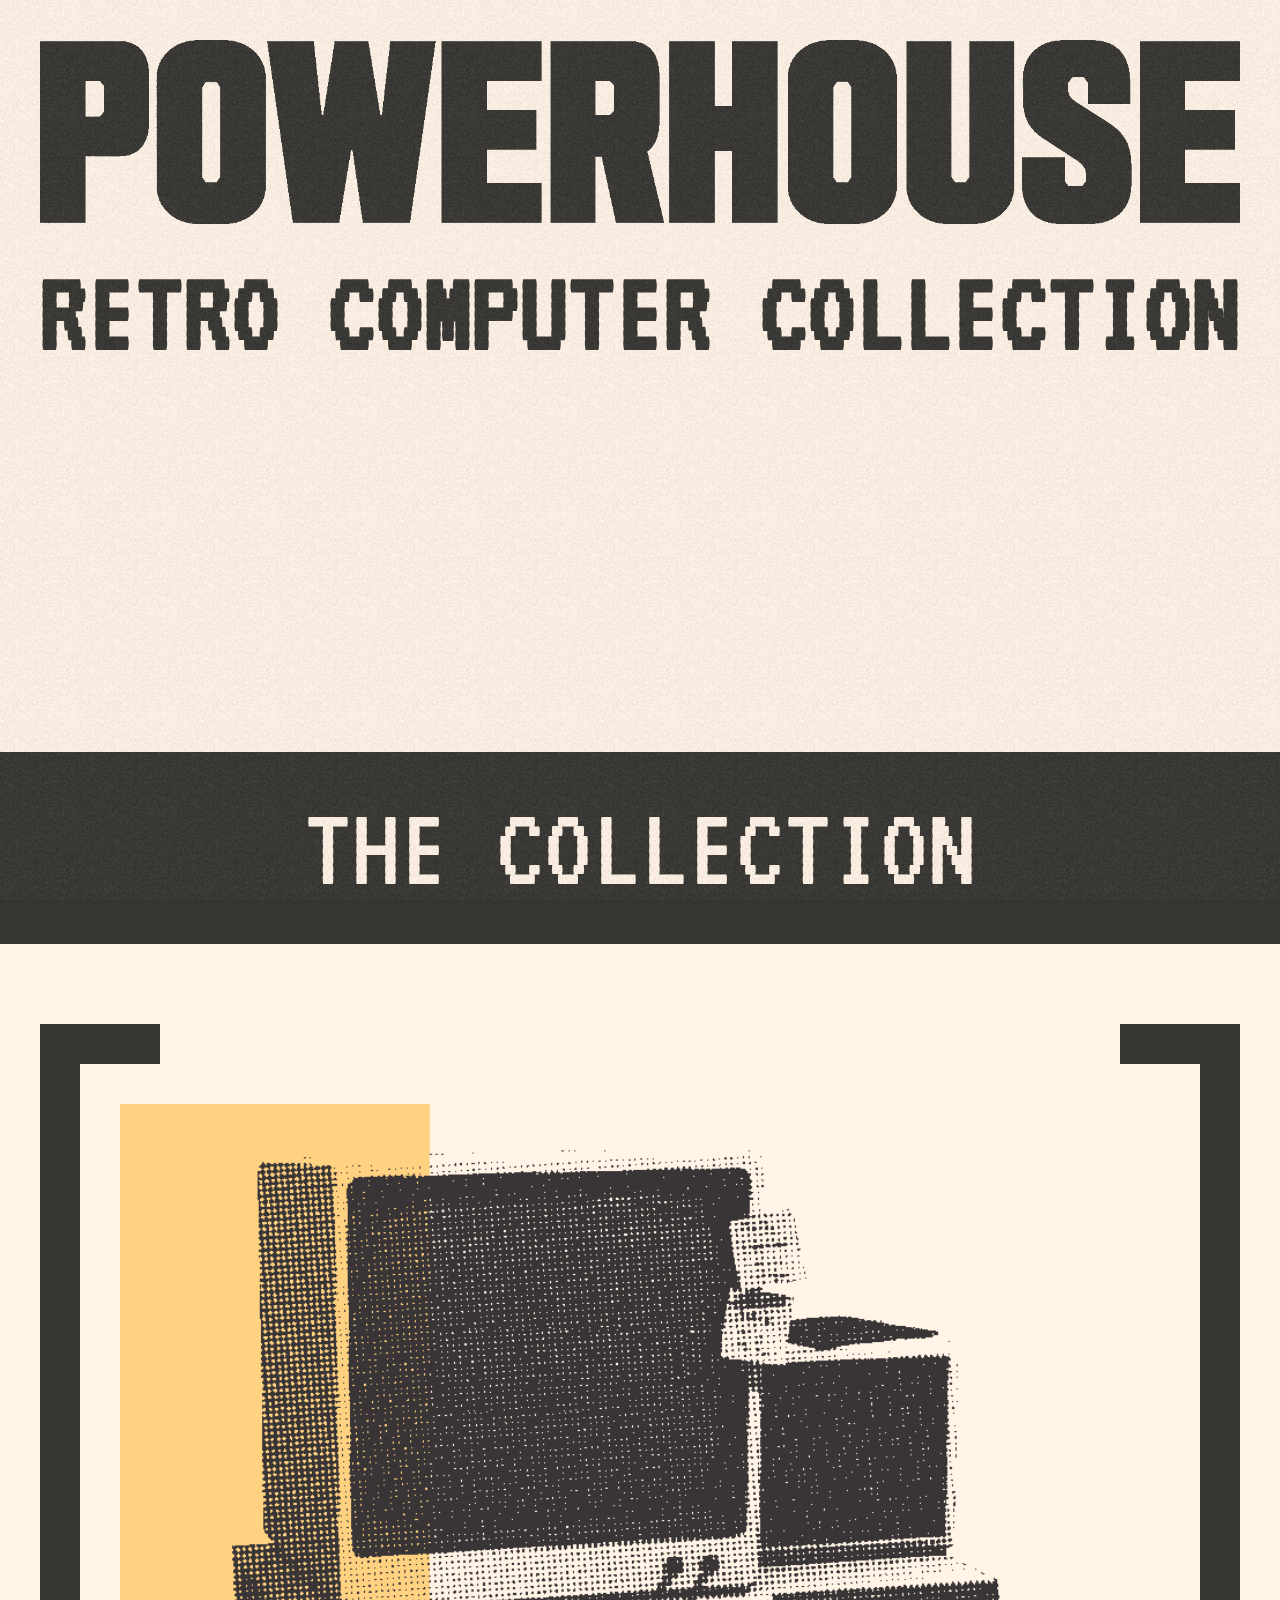
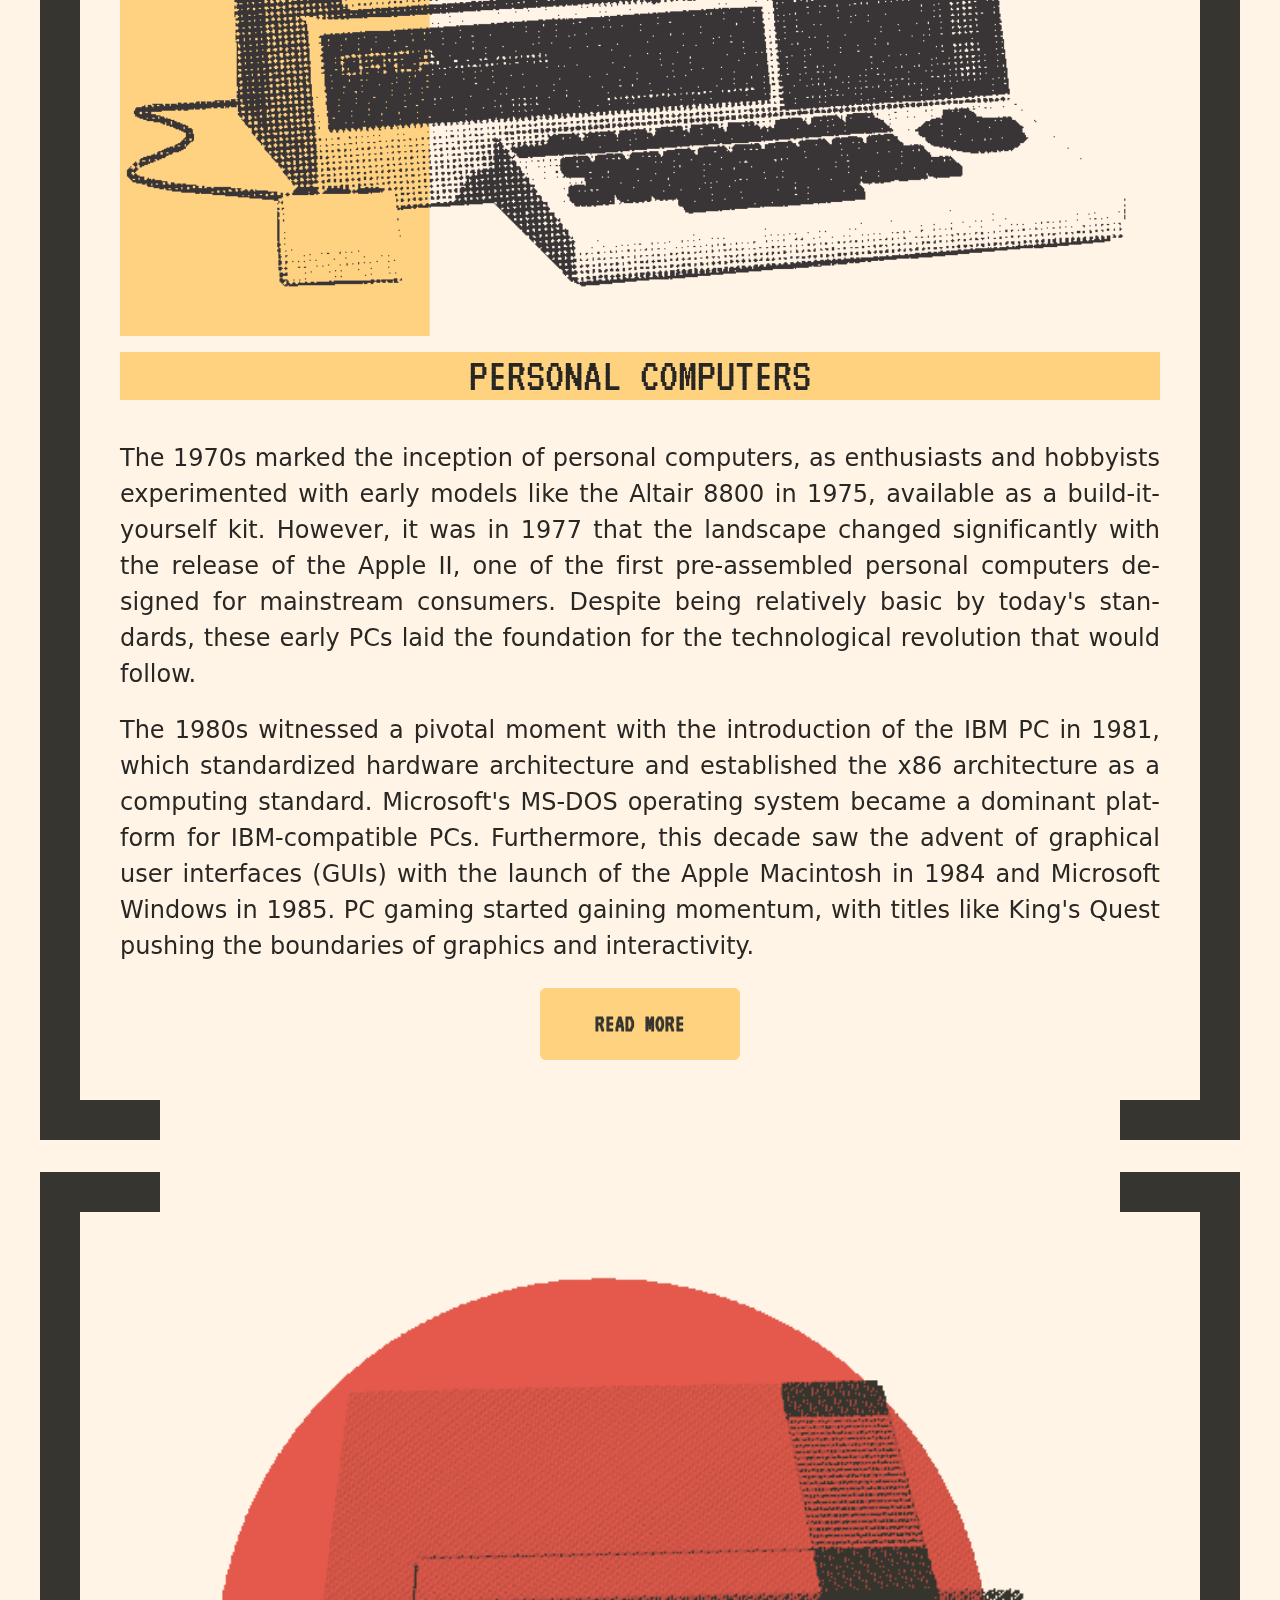
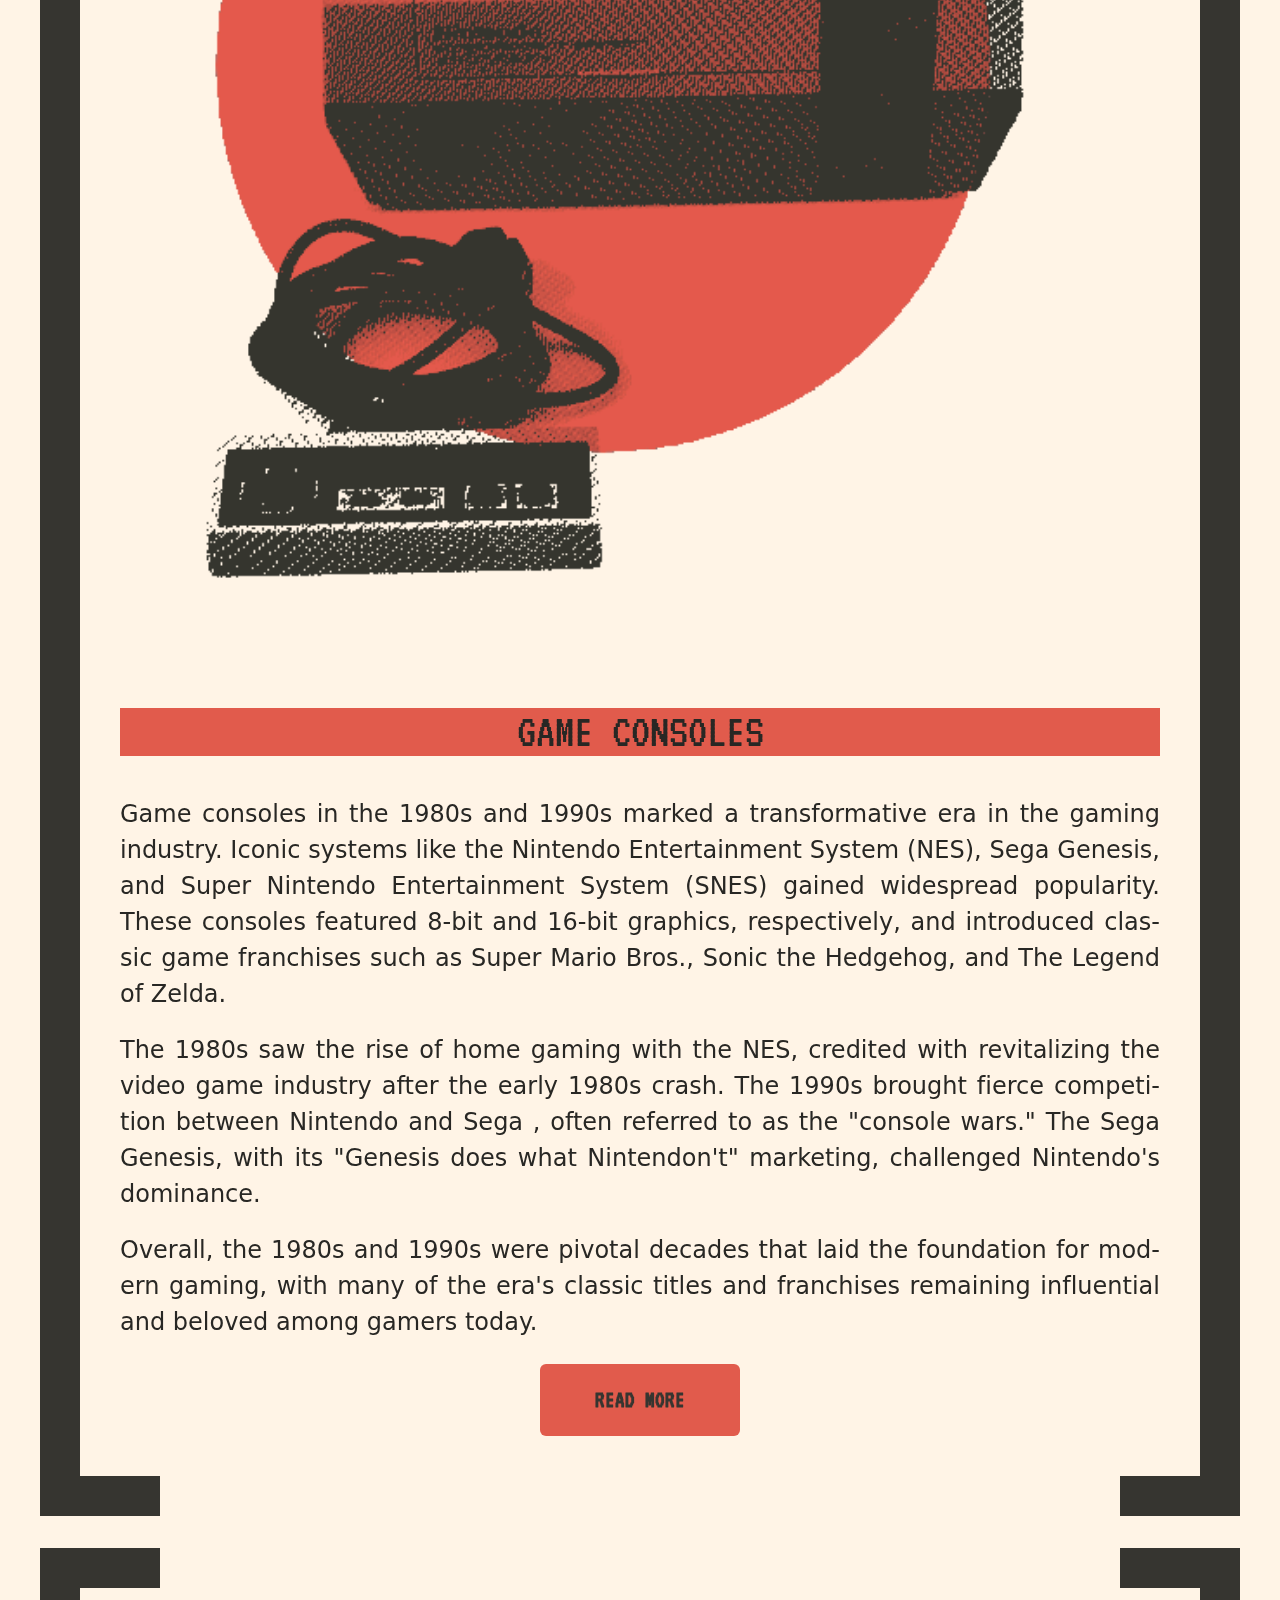
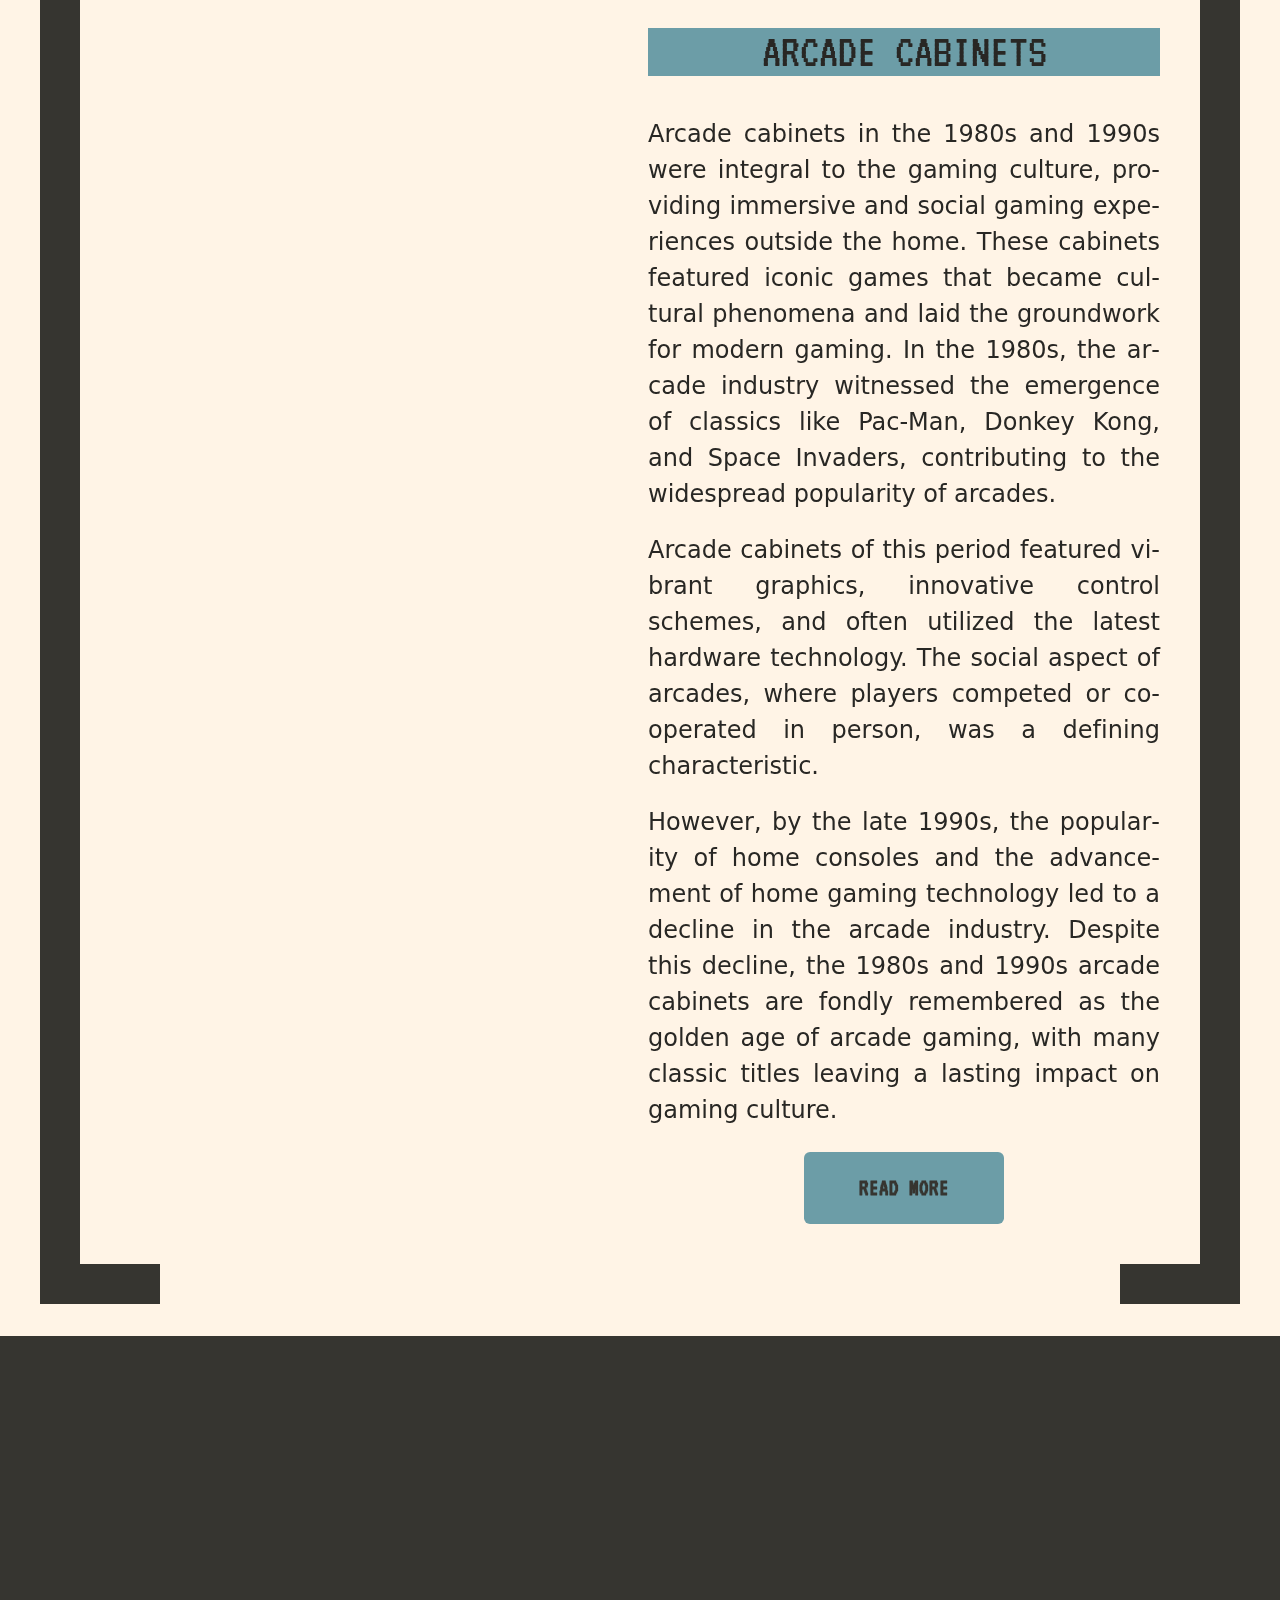
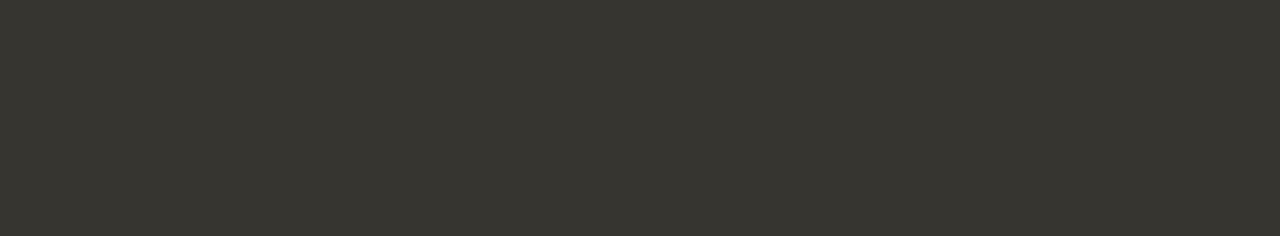
==== index.html @ 0bd4b47d "Add files via upload" ====
<!DOCTYPE html>
<html lang="en">
<head>
    <!-- Meta Data -->
    <meta charset="UTF-8">
    <meta name="viewport" content="width=device-width, initial-scale=1.0">
    <meta name="description" content="A website showcasing retro and vintage computers from the Powerhouse museum's collection.">
    <meta name="author" content="Adam Seaton">

    <title>Powerhouse Retro Computers</title>

    <!-- Style, Scripts & External Links -->
    <link rel="stylesheet" href="style/homepage.css">
    <link rel="icon" type="image/gif" href="images/favicon.gif">
</head>

<body class="bg_cream">
    <div class="texture"></div>
    <header class="header">

        <img src="images/powerhouse.gif" alt="Powerhouse text" class="center">
        <h1 class="header_title">Retro Computer Collection</h1>

    </header>

    <main>
        <h2 class="collection_header">The Collection</h2>
        <!-- Personal Computers Section -->
        <div class="bracket_container">
            <div class="bracket_corners_left"></div>
            <div class="flex_container">
                <img src="images/pc.gif" alt="An image of a retro PC" loading="lazy">
                <article>
                    <h3 class="category_header bg_yellow">Personal Computers</h3>
                    <p class="category_text">
                        The 1970s marked the inception of personal computers, as enthusiasts and hobbyists experimented 
                        with early models like the Altair 8800 in 1975, available as a build-it-yourself kit. However, it 
                        was in 1977 that the landscape changed significantly with the release of the Apple II, one of the 
                        first pre-assembled personal computers designed for mainstream consumers. Despite being relatively 
                        basic by today's standards, these early PCs laid the foundation for the technological revolution 
                        that would follow.
                    </p>
                    <p class="category_text">
                        The 1980s witnessed a pivotal moment with the introduction of the IBM PC in 1981, which standardized
                        hardware architecture and established the x86 architecture as a computing standard. Microsoft's 
                        MS-DOS operating system became a dominant platform for IBM-compatible PCs. Furthermore, this decade 
                        saw the advent of graphical user interfaces (GUIs) with the launch of the Apple Macintosh in 1984 
                        and Microsoft Windows in 1985. PC gaming started gaining momentum, with titles like King's Quest 
                        pushing the boundaries of graphics and interactivity.
                    </p>
                    <a href="pages/apple.html" class="btn btn--yellow">Read More</a>
                </article>
            </div>
            <div class="bracket_corners_right"></div>
        </div>
        <!-- Game Consoles Section -->
        <div class="bracket_container">
            <div class="bracket_corners_left"></div>
            <div class="flex_container">
                <article>
                    <h3 class="category_header bg_red">Game Consoles</h3>
                    <p class="category_text">
                        Game consoles in the 1980s and 1990s marked a transformative era in the gaming industry. Iconic 
                        systems like the Nintendo Entertainment System (NES), Sega Genesis, and Super Nintendo Entertainment
                        System (SNES) gained widespread popularity. These consoles featured 8-bit and 16-bit graphics, 
                        respectively, and introduced classic game franchises such as Super Mario Bros., Sonic the Hedgehog, 
                        and The Legend of Zelda.
                    </p>
                    <p class="category_text">
                        The 1980s saw the rise of home gaming with the NES, credited with revitalizing the video game 
                        industry after the early 1980s crash. The 1990s brought fierce competition between Nintendo and Sega
                        , often referred to as the "console wars." The Sega Genesis, with its "Genesis does what 
                        Nintendon't" marketing, challenged Nintendo's dominance.
                    </p>
                    <p class="category_text">
                        Overall, the 1980s and 1990s were pivotal decades that laid the foundation for modern gaming, 
                        with many of the era's classic titles and franchises remaining influential and beloved among gamers
                        today.
                    </p>
                    <a href="pages/nes.html" class="btn btn--red">Read More</a>
                </article>
                <img src="images/nes.gif" alt="An image of a Nintendo Entertainment System Console" loading="lazy">
            </div>
            <div class="bracket_corners_right"></div>
        </div>
        <!-- Arcade Cabinets Section -->
        <div class="bracket_container">
            <div class="bracket_corners_left"></div>
            <div class="flex_container">
                <img src="images/space_invaders.gif" alt="An image of a space invaders cabinet" loading="lazy">
                <article>
                    <h3 class="category_header bg_blue">Arcade Cabinets</h3>
                    <p class="category_text">
                        Arcade cabinets in the 1980s and 1990s were integral to the gaming culture, providing immersive and 
                        social gaming experiences outside the home. These cabinets featured iconic games that became 
                        cultural phenomena and laid the groundwork for modern gaming. In the 1980s, the arcade industry 
                        witnessed the emergence of classics like Pac-Man, Donkey Kong, and Space Invaders, contributing to 
                        the widespread popularity of arcades.
                    </p>
                    <p class="category_text">
                        Arcade cabinets of this period featured vibrant graphics, innovative control schemes, and often 
                        utilized the latest hardware technology. The social aspect of arcades, where players competed or 
                        cooperated in person, was a defining characteristic.
                    </p>
                    <p class="category_text">
                        However, by the late 1990s, the popularity of home consoles and the advancement of home gaming 
                        technology led to a decline in the arcade industry. Despite this decline, the 1980s and 1990s arcade
                        cabinets are fondly remembered as the golden age of arcade gaming, with many classic titles leaving 
                        a lasting impact on gaming culture.
                    </p>
                    <a href="pages/space_invaders.html" class="btn btn--blue">Read More</a>
                </article>
            </div>
            <div class="bracket_corners_right"></div>
        </div>
    </main>
    <footer></footer>
</body>
</html>
---- style/homepage.css ----
/* ==========================================================================
Root
========================================================================== */
:root {

    --clr_cream: hsl(34, 100%, 95%);
    --clr_dark_1: hsl(50, 6%, 20%);
    --clr_dark_2: hsl(48, 5%, 15%);
    --clr_yellow: hsl(39, 100%, 75%);
    --clr_red: hsl(6, 71%, 59%);
    --clr_blue: hsl(190, 25%, 54%);

    --ff_system: system-ui, "Segoe UI", Roboto, Oxygen-Sans, Ubuntu, Cantarell, "Helvetica Neue", sans-serif;
    --ff_retro: "VT323-Regular";
    
    --fs_100: 1rem;
    --fs_150: 1.5rem;
    --fs_200: 2rem;
    --fs_300: 3rem;
    --fs_400: 4rem;
    --fs_500: 5rem;
    --fs_750: 7.5rem;

    --b_size: 2.5rem;
    --b_width: 5rem;
}
/* ==========================================================================
HTML Elements
========================================================================== */
* {
    margin: 0;
    padding: 0;
    font: inherit;
    box-sizing: border-box; 
}
body {
    font-size: 100%;
    line-height: 1.5;
    text-rendering: optimizeSpeed;
}
img {
    max-width: 100%;
    display: block;
    height: auto;
}
p {
    margin-top: 1.25rem;
}
footer {
    height: 500px;
    background-color: var(--clr_dark_1);
}
/* ==========================================================================
Component Classes
========================================================================== */
.bracket_container {
    position: relative;
    border: var(--b_size) solid var(--clr_dark_1);
    border-top: none;
    border-bottom: none;
    margin: 2rem 2.5rem;
    padding: 2.5rem;
    font-size: var(--fs_100);
}
.bracket_corners_left::after {
    content: "";
    position: absolute;
    bottom: 0;
    left: 0;
    border-top: var(--b_size) solid var(--clr_dark_1);
    width: var(--b_width);
}
.bracket_corners_left::before {
    content: "";
    position: absolute;
    top: 0;
    left: 0;
    border-top: var(--b_size) solid var(--clr_dark_1);
    width: var(--b_width);
}
.bracket_corners_right::after {
    content: "";
    position: absolute;
    bottom: 0;
    right: 0;
    border-top: var(--b_size) solid var(--clr_dark_1);
    width: var(--b_width);
}
.bracket_corners_right::before {
    content: "";
    position: absolute;
    top: 0;
    right: 0;
    border-top: var(--b_size) solid var(--clr_dark_1);
    width: var(--b_width);    
}
.btn {
    display: block;
    padding: 0.75em 0.5em;
    margin-top: 1.5rem;
    max-width: 200px;
    border-radius: 6px;
    text-align: center;
    text-decoration: none;
    font-size: 24px;
    cursor: pointer;
    border: none;
    background-color: var(--clr_btn);
    color: var(--clr_dark_1);
    font-family: var(--ff_retro);
    font-weight: bold;
    margin-inline: auto;
    text-transform: uppercase;
}
.btn:hover {
    background-color: var(--clr_dark_1);
    color: var(--clr_btn);
    font-weight: bold;
}
.category_header {
    margin-inline: auto;
    line-height: 1;
    color: var(--clr_dark_2);
    font-family: var(--ff_retro);
    font-size: var(--fs_300);
    text-transform: uppercase;
    text-align: center;
    margin-bottom: 2.5rem;
}
.category_text {
    font-family: var(--ff_system);
    font-size: var(--fs_150);
    color: var(--clr_dark_2);
    text-align: justify;
    hyphens: auto;
}
.collection_header {
    margin-inline: auto;
    margin-bottom: 5rem;
    margin-top: 22rem;
    line-height: 1.6;
    color: var(--clr_cream);
    background-color: var(--clr_dark_1);
    font-family: var(--ff_retro);
    font-size: var(--fs_750);
    text-transform: uppercase;
    text-align: center;
}
.flex_container {
    --min: 500px;
    --gap: 1rem;
    display: flex;
    flex-wrap: wrap;
    gap: var(--gap);
    padding: 2.5rem 0;
}
.flex_container > * {
    flex: 1 1 var(--min);
    display: inline-block;
}
.header {
    padding: 2.5rem;
}
.header_title {
    font-family: var(--ff_retro);
    font-size: var(--fs_750);
    font-weight: bold;
    text-transform: uppercase;
    color: var(--clr_dark_1);
    line-height: 0.8;
    margin-top: 2.5rem;
    margin-inline: auto;
    text-align: center;
}
.texture {
    position: fixed;
    background-repeat: repeat;
    background-image: url('../images/noise.png');
    mix-blend-mode: normal;
    pointer-events: none;
    height: 100%; 
    width: 100%;
}
/* ==========================================================================
Animation, Media Queries, & Fonts
========================================================================== */
@keyframes typing {
    from {width: 0}
}
@keyframes blink {
    50% {border-color: transparent}
}
@font-face {
    font-family: "VT323-Regular";
    src: url("../fonts/VT323-Regular.ttf") format('truetype');
}
@media (max-width: 1375px) {
    .container {flex-direction: column;}
    .flex_container img {order: 1;}
    .flex_container article {order: 2;}
}
@media (max-width: 500px) {
    .header_title {font-size: var(--fs_500);}
    .collection_header {font-size: var(--fs_400);}
    .bracket_corners_left::after {display: none;}
    .bracket_corners_left::before {display: none;}
    .bracket_corners_right::after {display: none;}
    .bracket_corners_right::before {display: none;}
    .bracket_container  { 
        border: none;
        margin: 0; 
    }
}
@media (min-width: 1300px) {
    .header_title {
        /* Typewriter Effect */
        overflow: hidden;
        border-right: .05em solid var(--clr_dark_1);
        white-space: nowrap;
        width: 25ch;
        animation: typing 2.5s steps(20), 
        blink .75s step-end infinite alternate;
    }
}
/* ==========================================================================
Utility Classes
========================================================================== */
.bg_cream {background-color: var(--clr_cream);}
.bg_yellow {background-color: var(--clr_yellow);}
.bg_red {background-color: var(--clr_red);}
.bg_blue {background-color: var(--clr_blue);}
.btn--yellow {--clr_btn: var(--clr_yellow);}
.btn--red {--clr_btn: var(--clr_red);}
.btn--blue {--clr_btn: var(--clr_blue);}
.center {margin-inline: auto;}
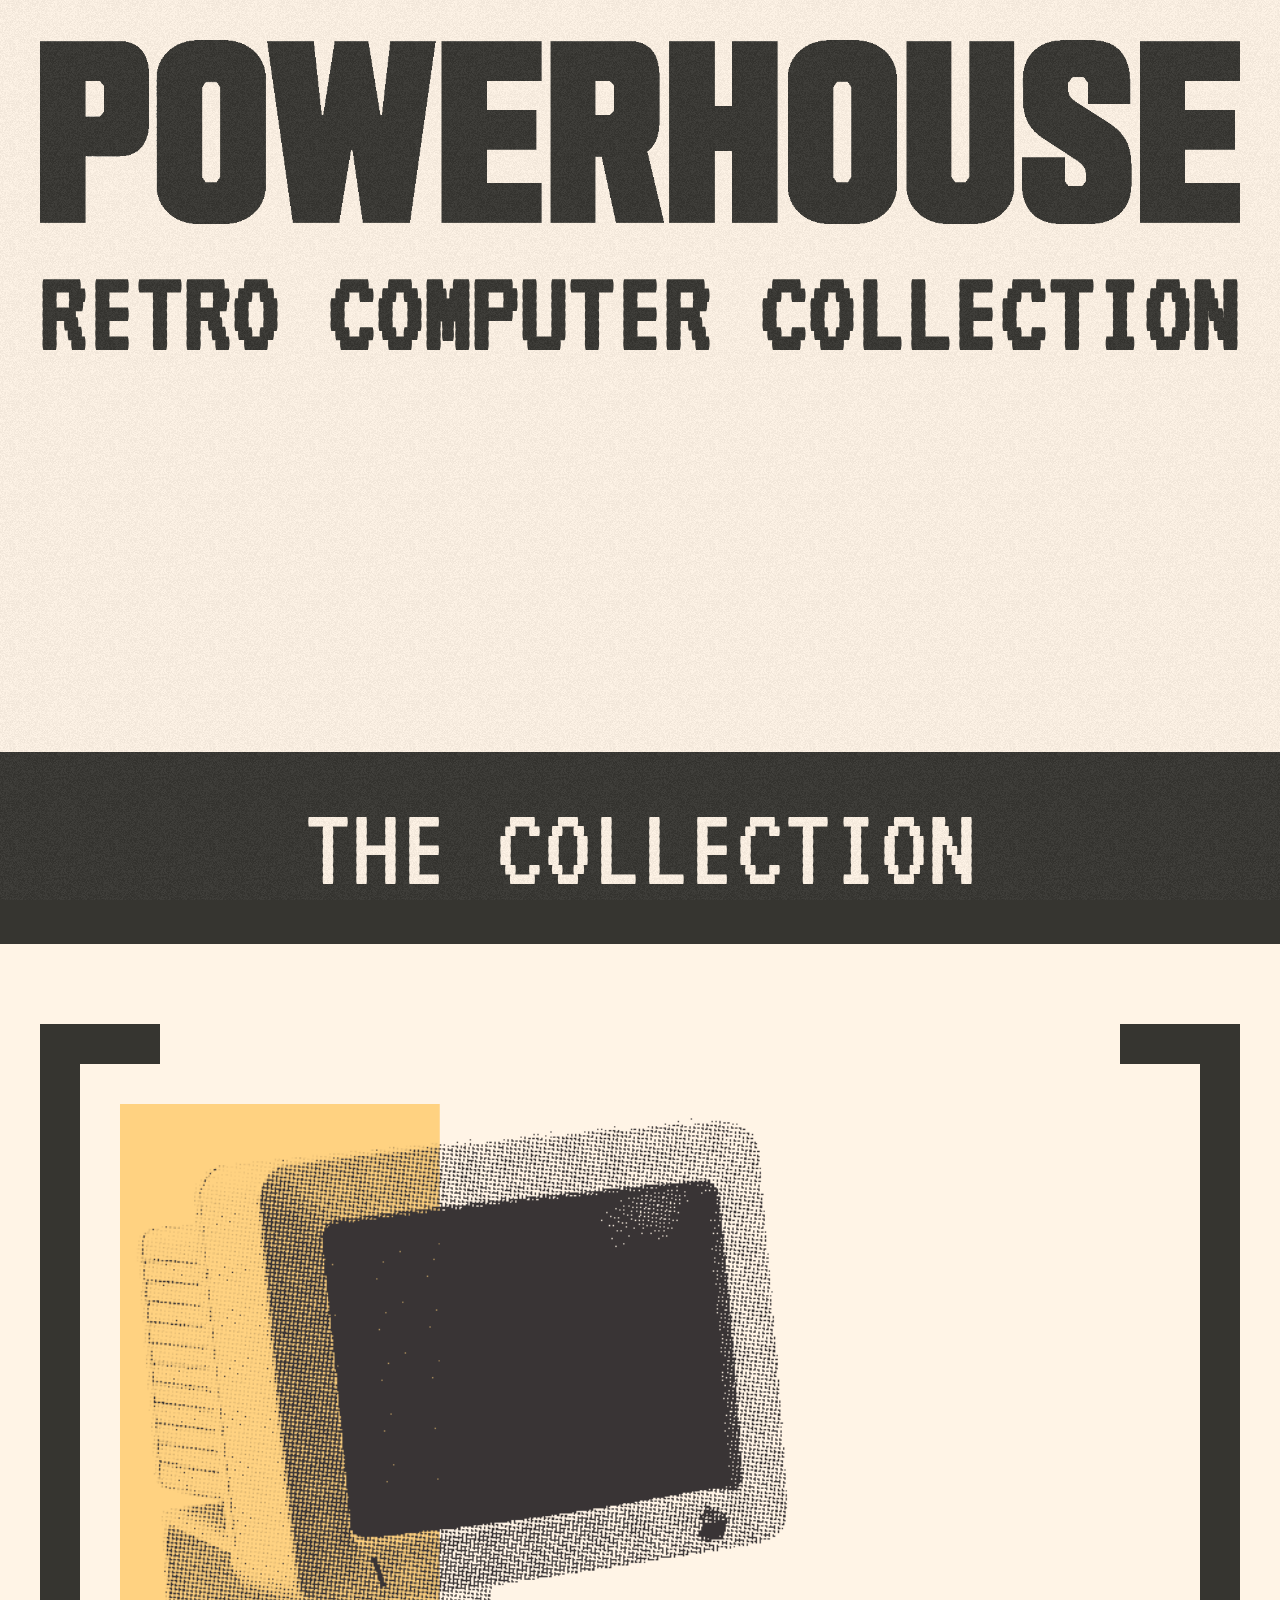
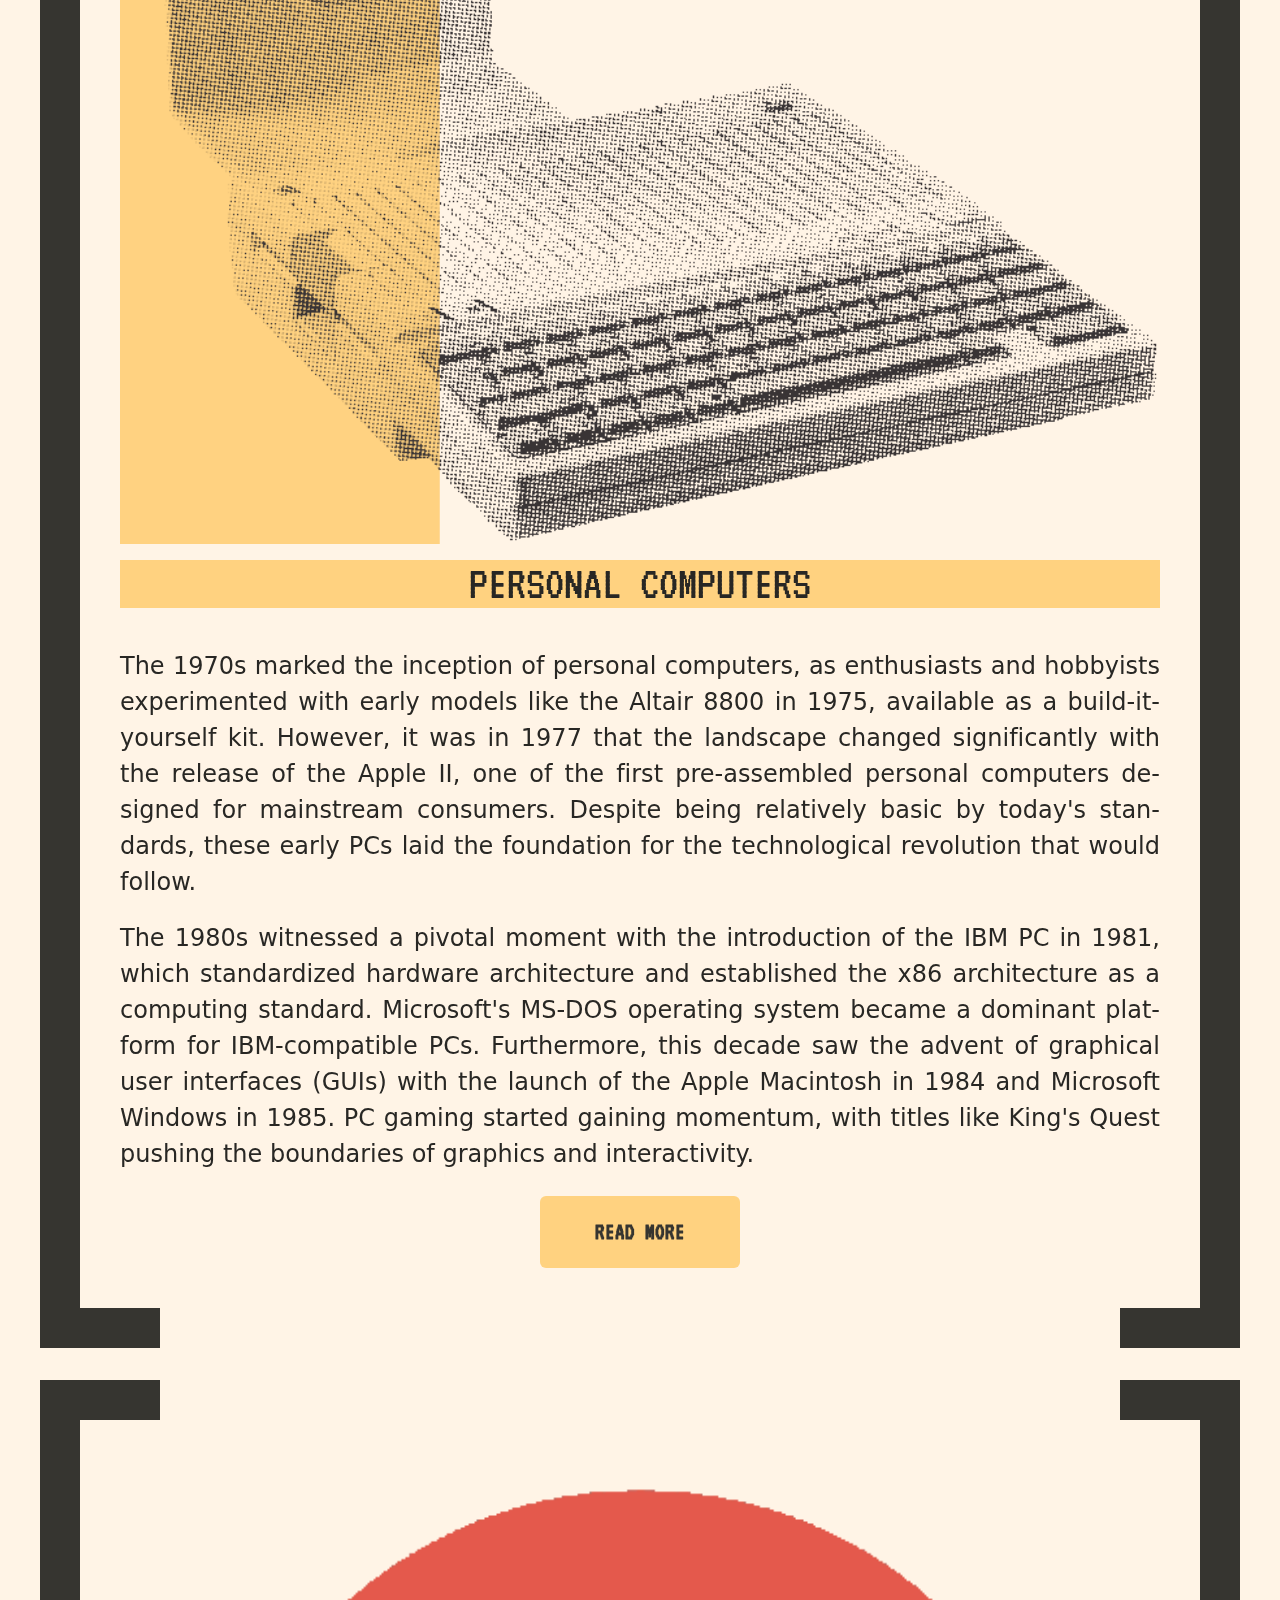
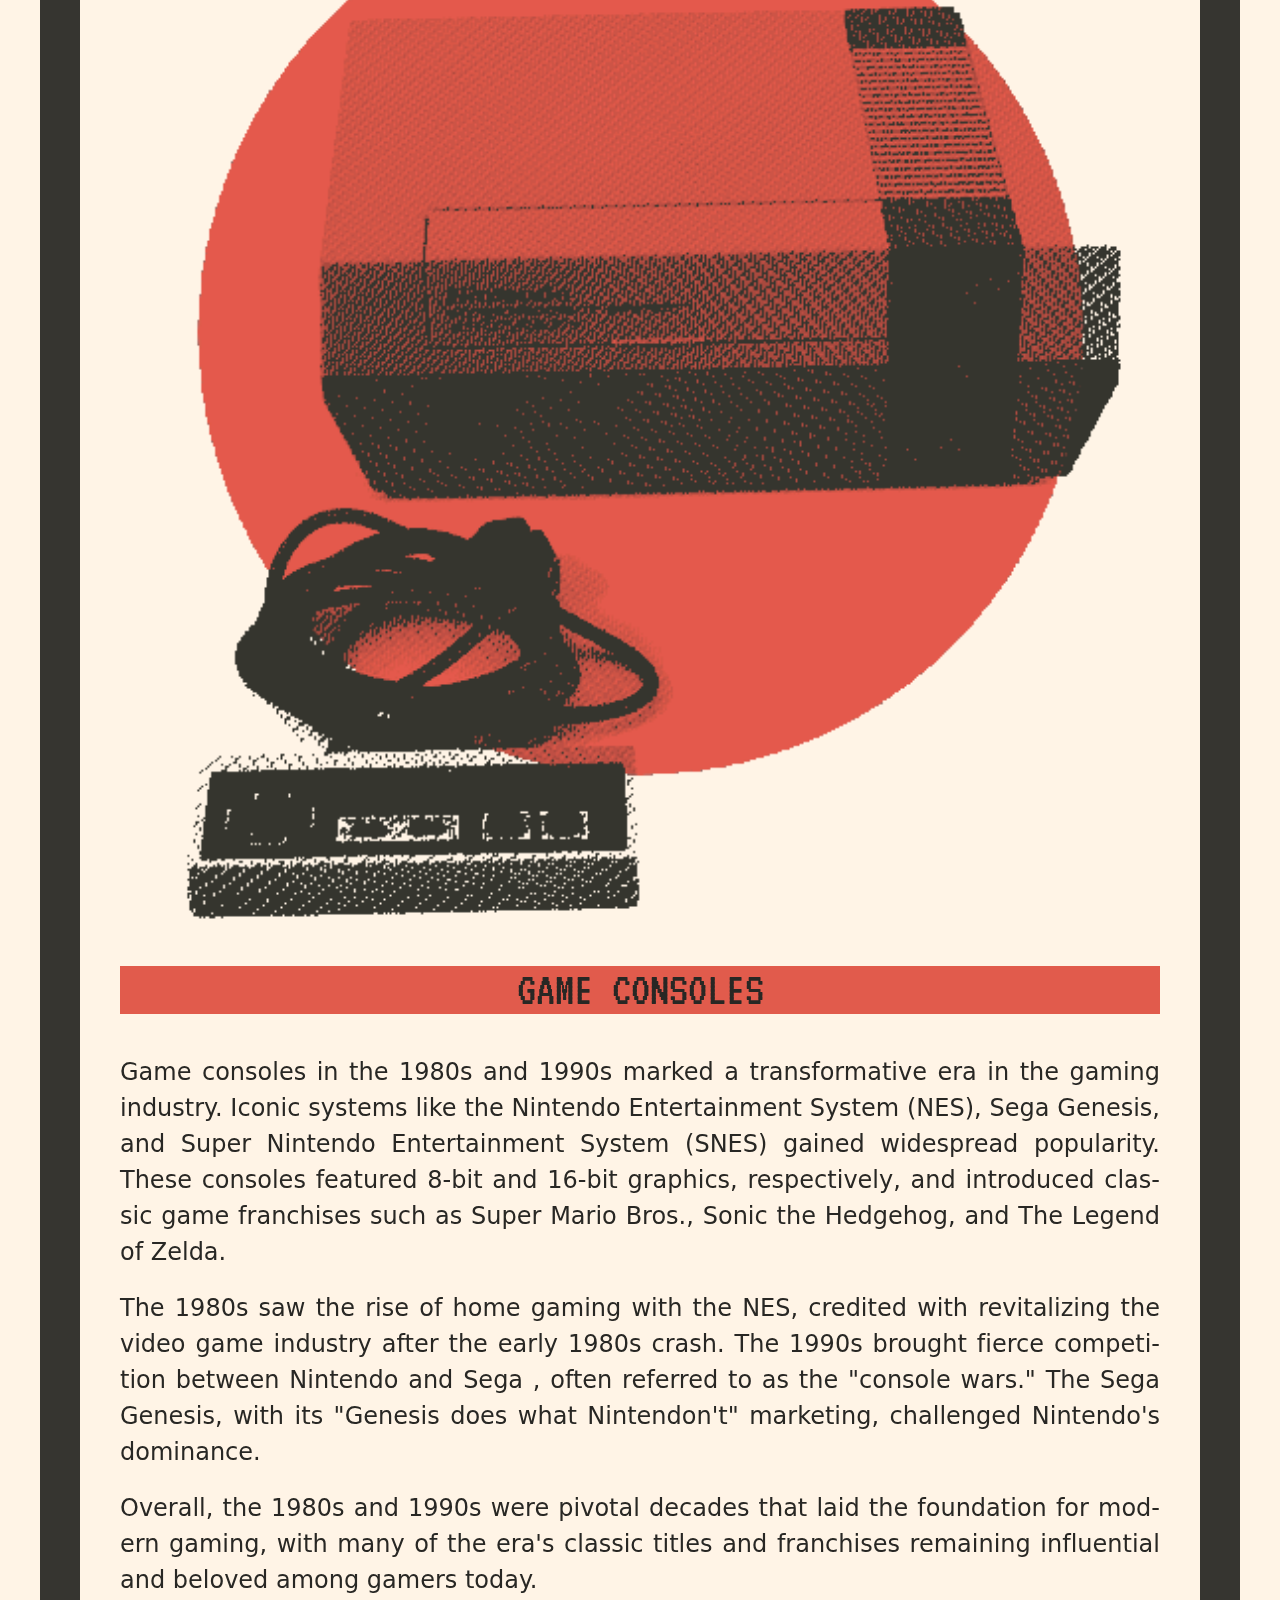
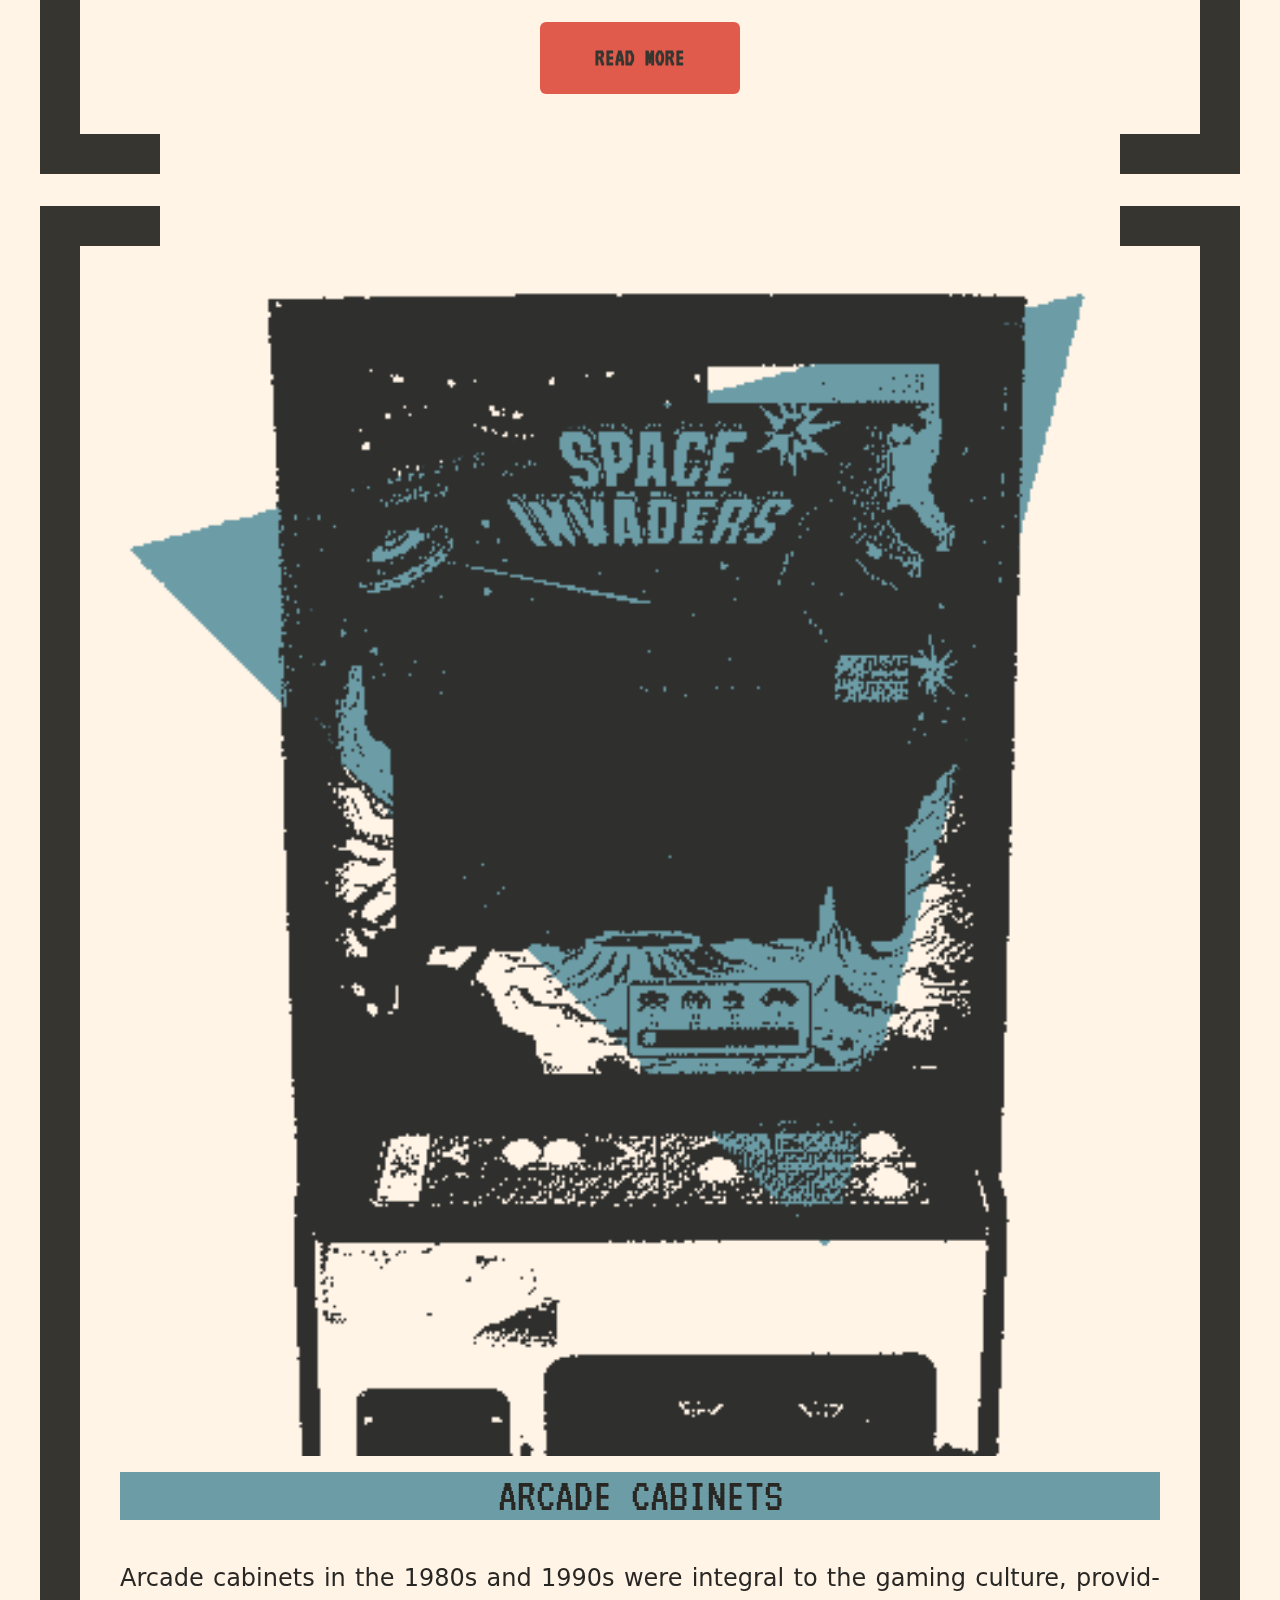
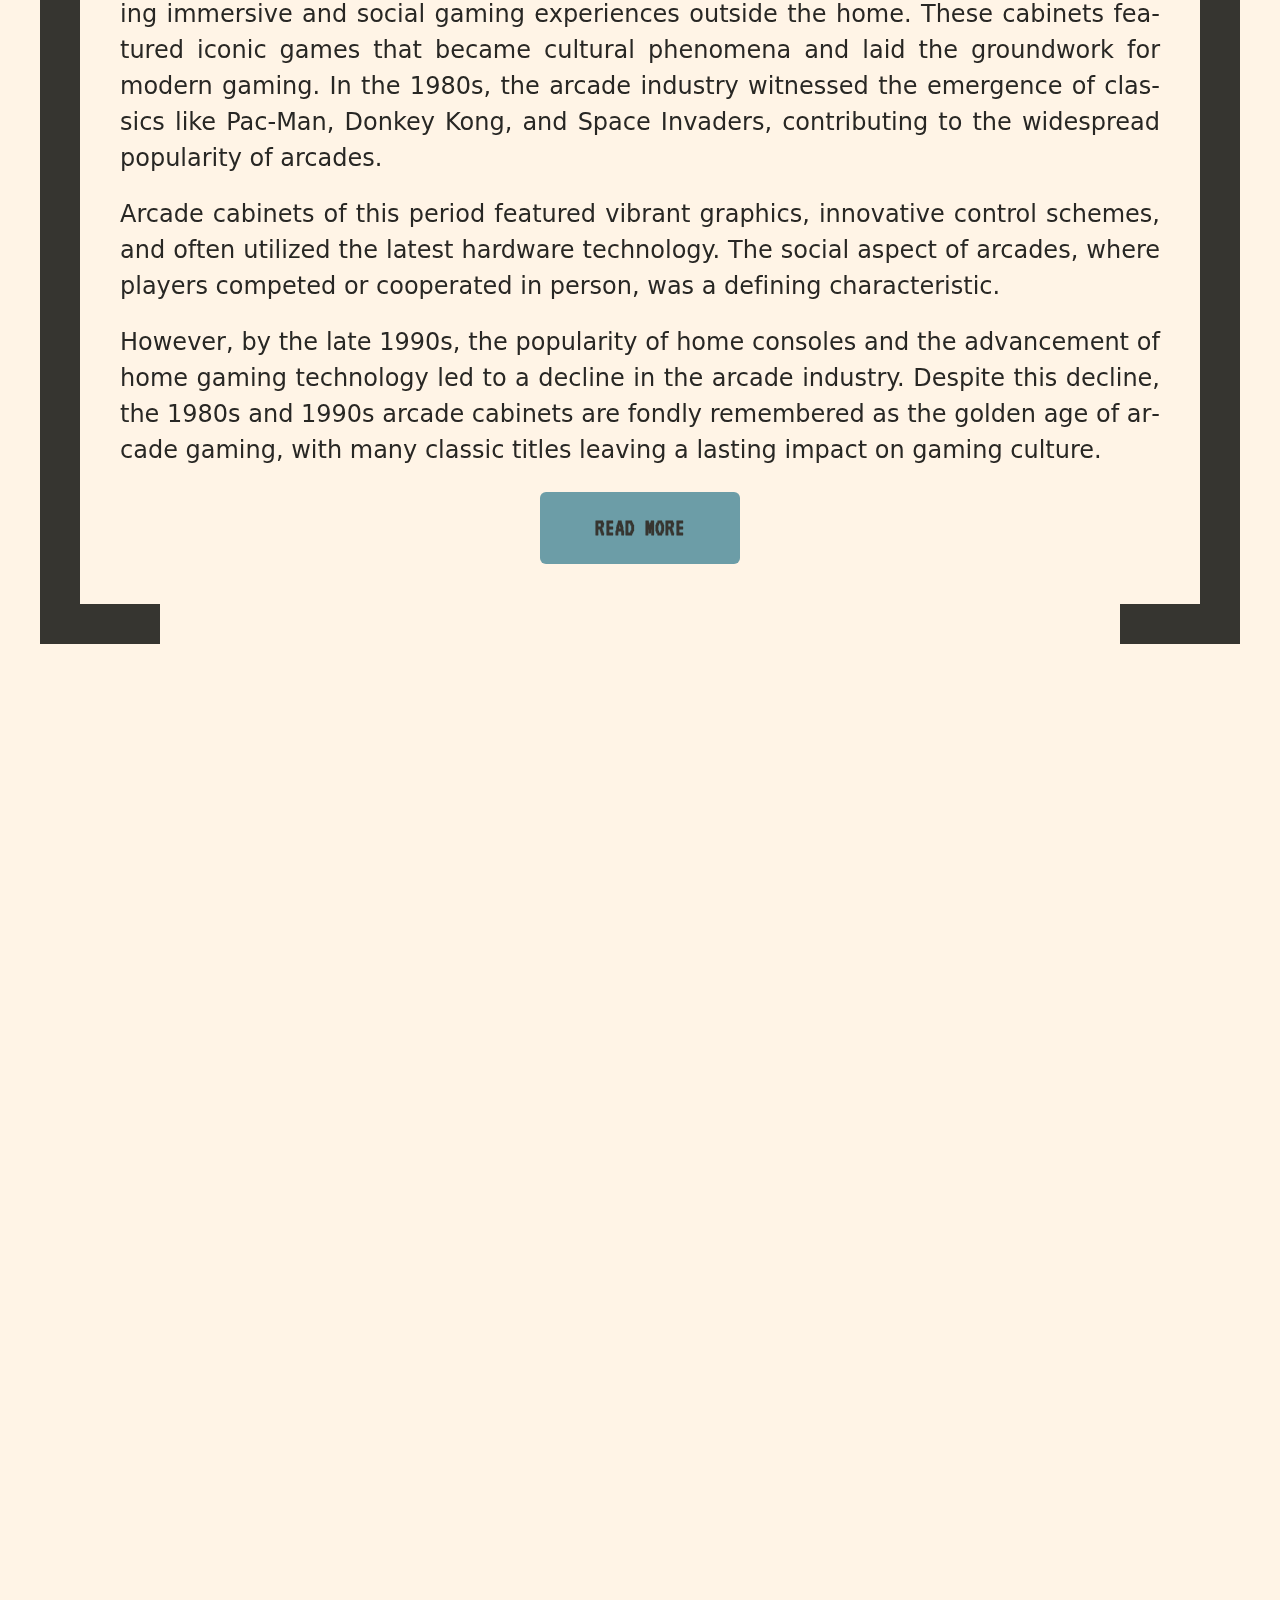
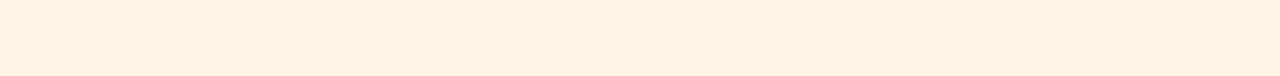
==== commit 49d497c5: "Add files via upload" ====
--- a/index.html
+++ b/index.html
@@ -29,9 +29,9 @@
         <div class="bracket_container">
             <div class="bracket_corners_left"></div>
             <div class="flex_container">
-                <img src="images/pc.gif" alt="An image of a retro PC" loading="lazy">
+                <img src="images/apple_ii.gif" alt="An image of an Apple II computer" loading="lazy">
                 <article>
-                    <h3 class="category_header bg_yellow">Personal Computers</h3>
+                    <h3 class="category_header | bg_yellow">Personal Computers</h3>
                     <p class="category_text">
                         The 1970s marked the inception of personal computers, as enthusiasts and hobbyists experimented 
                         with early models like the Altair 8800 in 1975, available as a build-it-yourself kit. However, it 
@@ -48,7 +48,7 @@
                         and Microsoft Windows in 1985. PC gaming started gaining momentum, with titles like King's Quest 
                         pushing the boundaries of graphics and interactivity.
                     </p>
-                    <a href="pages/apple.html" class="btn btn--yellow">Read More</a>
+                    <a href="pages/apple.html" class="btn | btn--yellow">Read More</a>
                 </article>
             </div>
             <div class="bracket_corners_right"></div>
@@ -58,7 +58,7 @@
             <div class="bracket_corners_left"></div>
             <div class="flex_container">
                 <article>
-                    <h3 class="category_header bg_red">Game Consoles</h3>
+                    <h3 class="category_header | bg_red">Game Consoles</h3>
                     <p class="category_text">
                         Game consoles in the 1980s and 1990s marked a transformative era in the gaming industry. Iconic 
                         systems like the Nintendo Entertainment System (NES), Sega Genesis, and Super Nintendo Entertainment
@@ -77,7 +77,7 @@
                         with many of the era's classic titles and franchises remaining influential and beloved among gamers
                         today.
                     </p>
-                    <a href="pages/nes.html" class="btn btn--red">Read More</a>
+                    <a href="pages/nes.html" class="btn | btn--red">Read More</a>
                 </article>
                 <img src="images/nes.gif" alt="An image of a Nintendo Entertainment System Console" loading="lazy">
             </div>
@@ -89,7 +89,7 @@
             <div class="flex_container">
                 <img src="images/space_invaders.gif" alt="An image of a space invaders cabinet" loading="lazy">
                 <article>
-                    <h3 class="category_header bg_blue">Arcade Cabinets</h3>
+                    <h3 class="category_header | bg_blue">Arcade Cabinets</h3>
                     <p class="category_text">
                         Arcade cabinets in the 1980s and 1990s were integral to the gaming culture, providing immersive and 
                         social gaming experiences outside the home. These cabinets featured iconic games that became 
@@ -108,12 +108,13 @@
                         cabinets are fondly remembered as the golden age of arcade gaming, with many classic titles leaving 
                         a lasting impact on gaming culture.
                     </p>
-                    <a href="pages/space_invaders.html" class="btn btn--blue">Read More</a>
+                    <a href="pages/space_invaders.html" class="btn | btn--blue">Read More</a>
                 </article>
             </div>
             <div class="bracket_corners_right"></div>
         </div>
     </main>
-    <footer></footer>
+    <footer class="background">
+    </footer>
 </body>
 </html>--- a/style/homepage.css
+++ b/style/homepage.css
@@ -47,8 +47,11 @@
     margin-top: 1.25rem;
 }
 footer {
-    height: 500px;
-    background-color: var(--clr_dark_1);
+    height: 1000px;
+    background-repeat: no-repeat;
+    background-attachment: fixed;
+    background-size: cover;
+    background-image: url(../images/powerhouse_building.png);
 }
 /* ==========================================================================
 Component Classes
@@ -147,7 +150,7 @@
     text-align: center;
 }
 .flex_container {
-    --min: 500px;
+    --min: 800px;
     --gap: 1rem;
     display: flex;
     flex-wrap: wrap;
@@ -194,22 +197,21 @@
     font-family: "VT323-Regular";
     src: url("../fonts/VT323-Regular.ttf") format('truetype');
 }
-@media (max-width: 1375px) {
+@media (max-width: 1878px) {
     .container {flex-direction: column;}
     .flex_container img {order: 1;}
     .flex_container article {order: 2;}
 }
 @media (max-width: 500px) {
+    .texture {display: none;}
     .header_title {font-size: var(--fs_500);}
     .collection_header {font-size: var(--fs_400);}
     .bracket_corners_left::after {display: none;}
     .bracket_corners_left::before {display: none;}
     .bracket_corners_right::after {display: none;}
     .bracket_corners_right::before {display: none;}
-    .bracket_container  { 
-        border: none;
-        margin: 0; 
-    }
+    .bracket_container{border: none; margin: 0;}
+    footer {height: 200px; background-color: var(--clr_dark_1); background-image: unset;}
 }
 @media (min-width: 1300px) {
     .header_title {
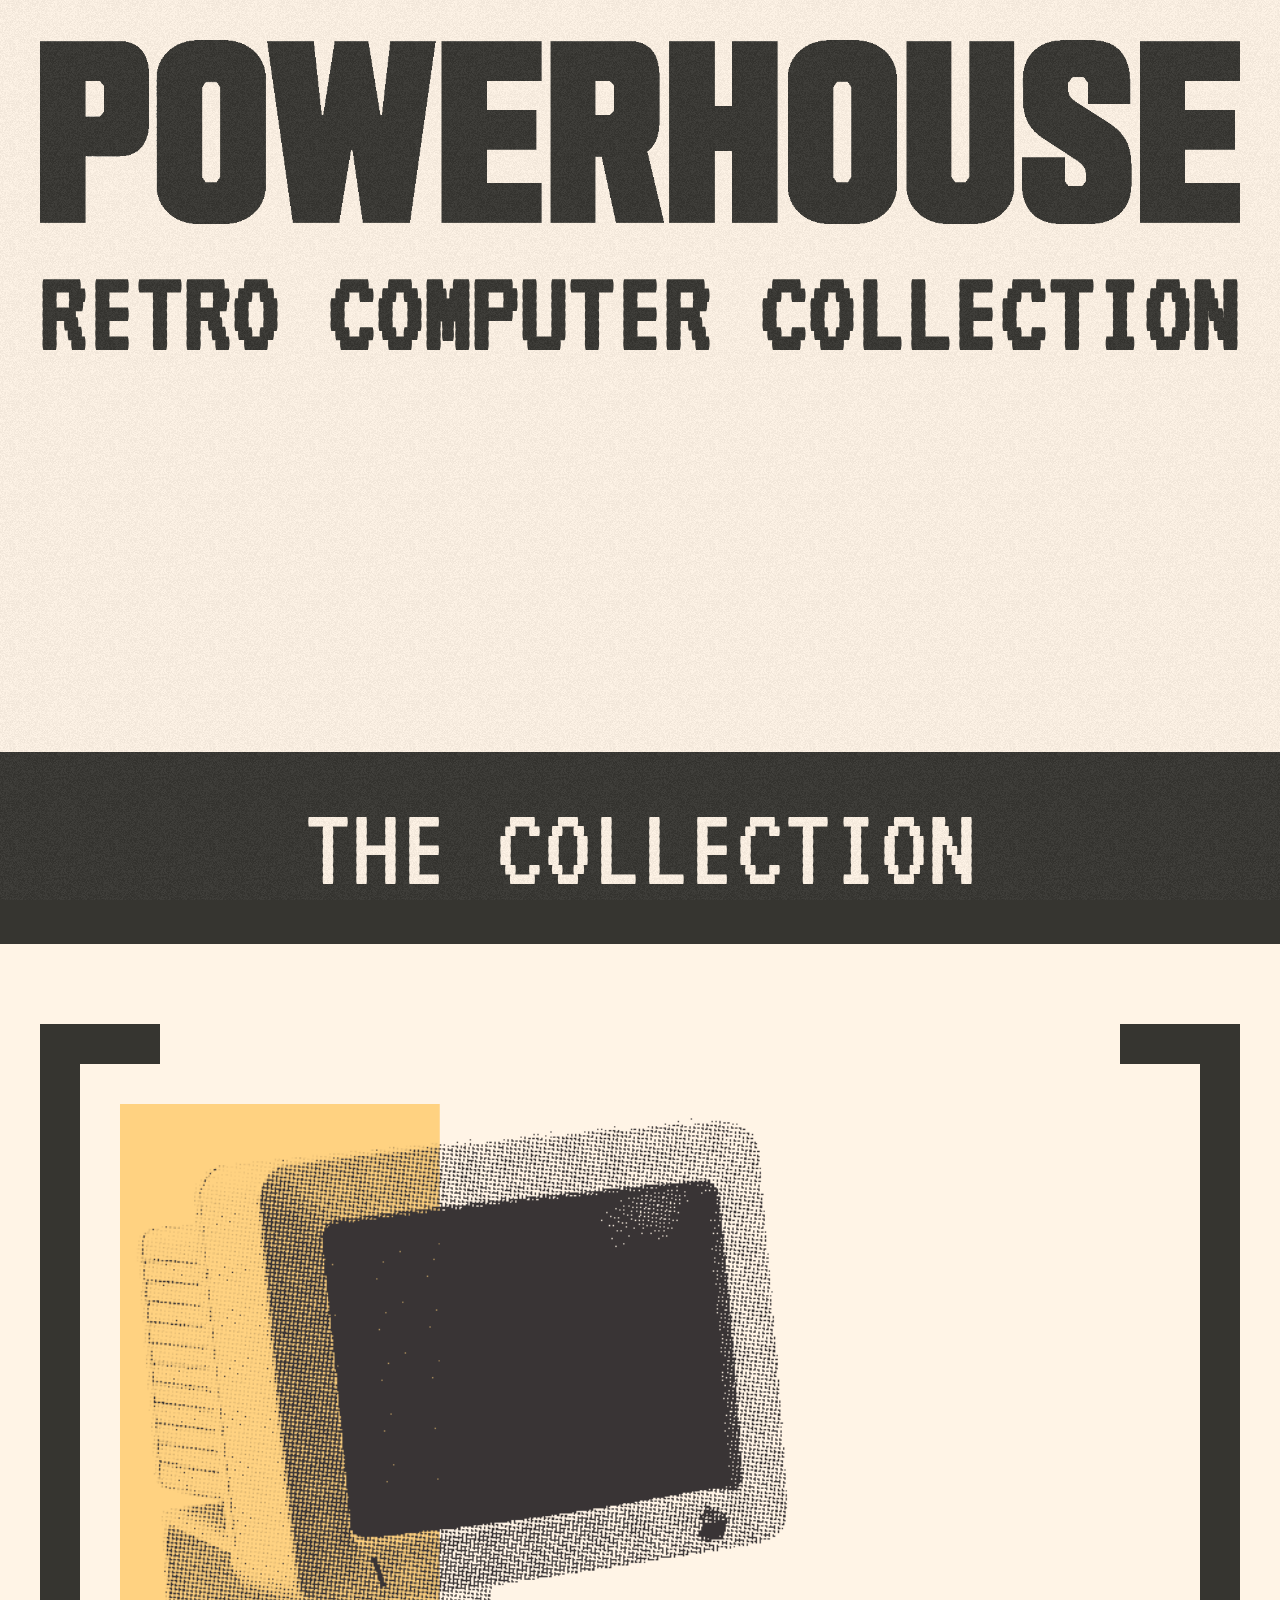
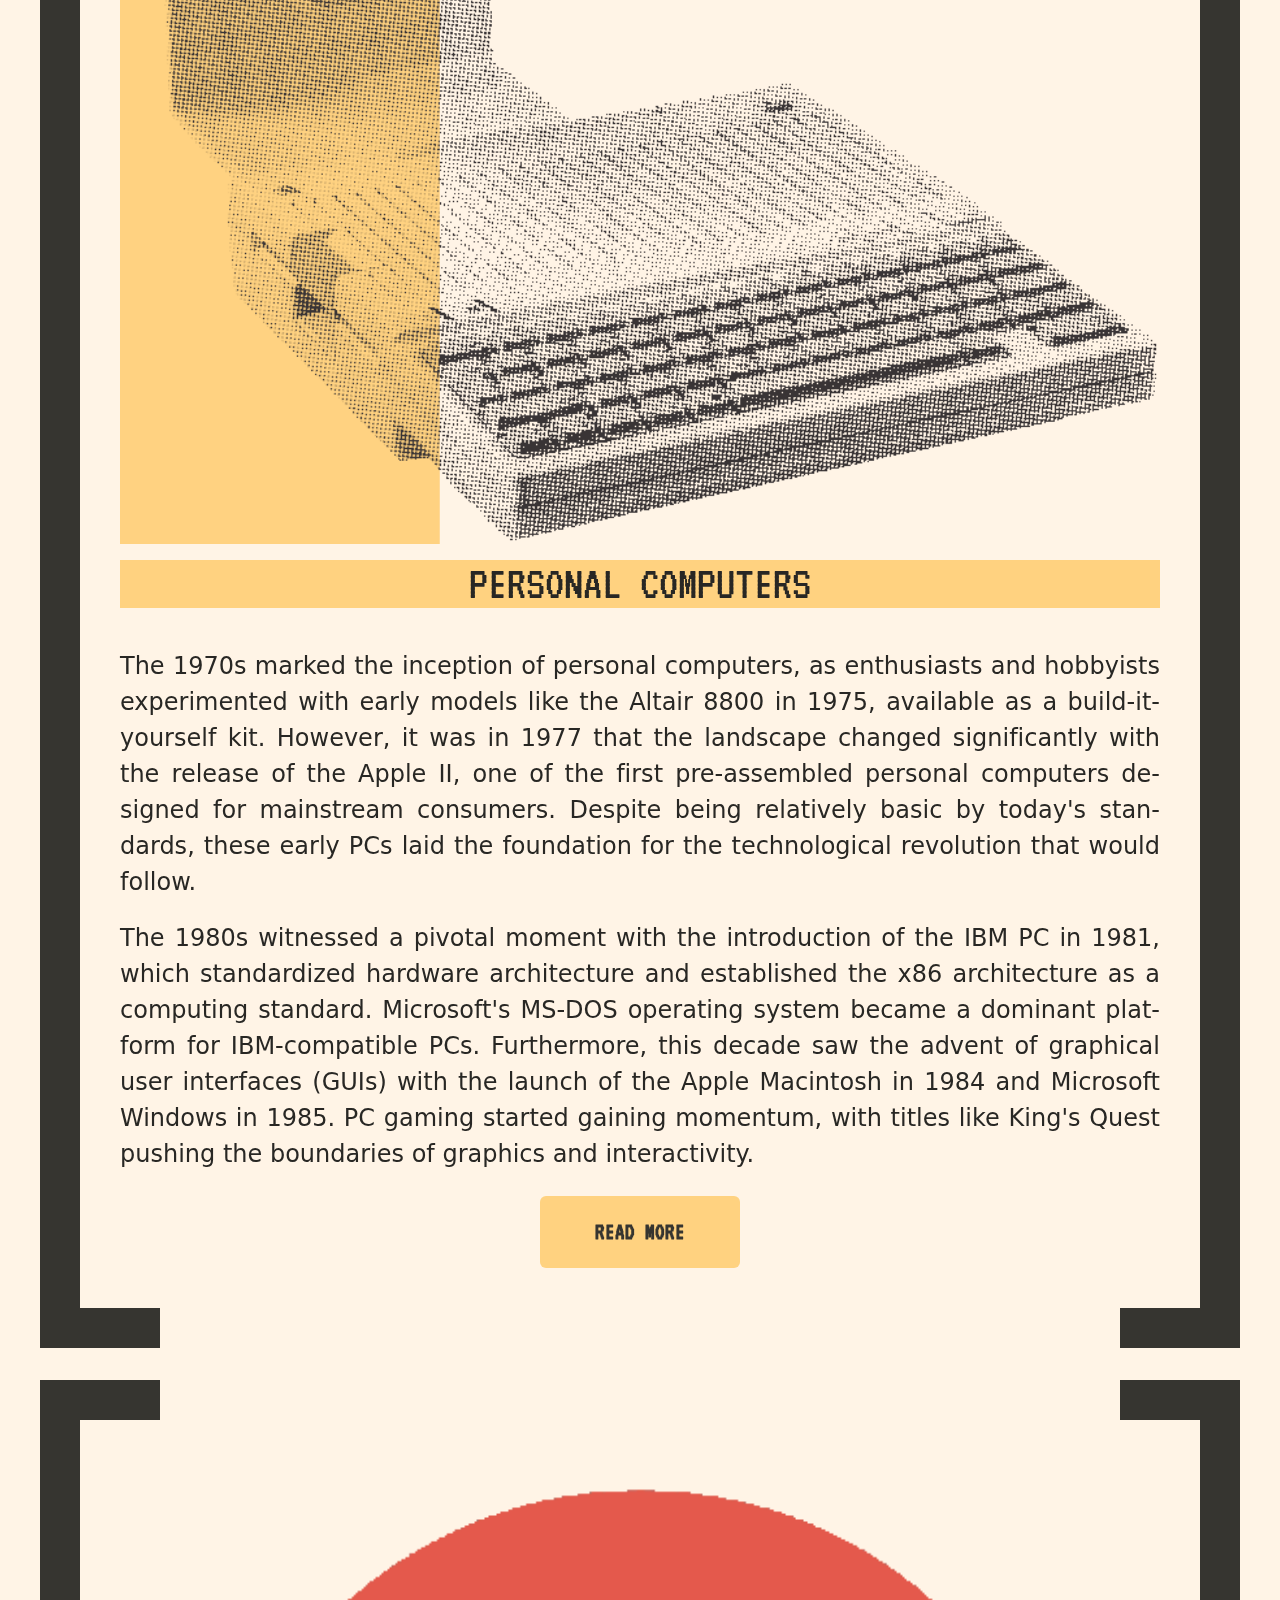
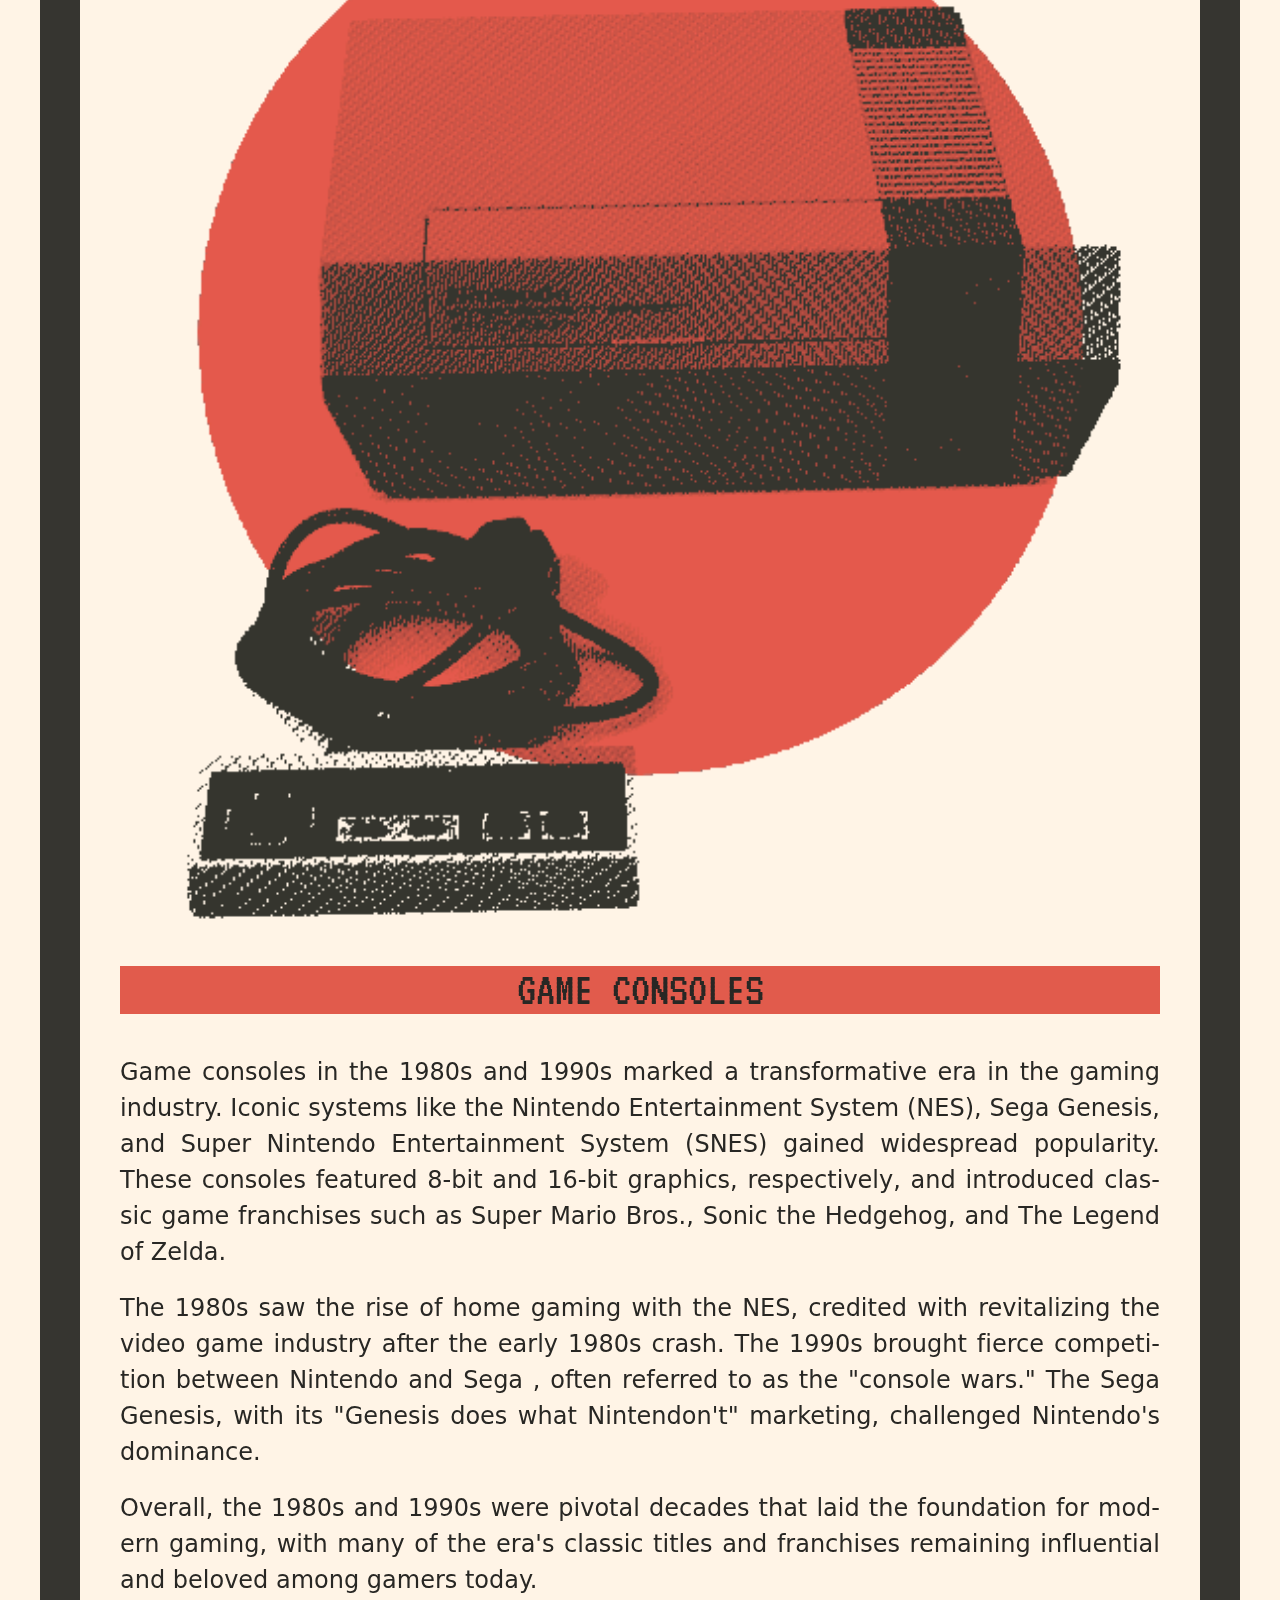
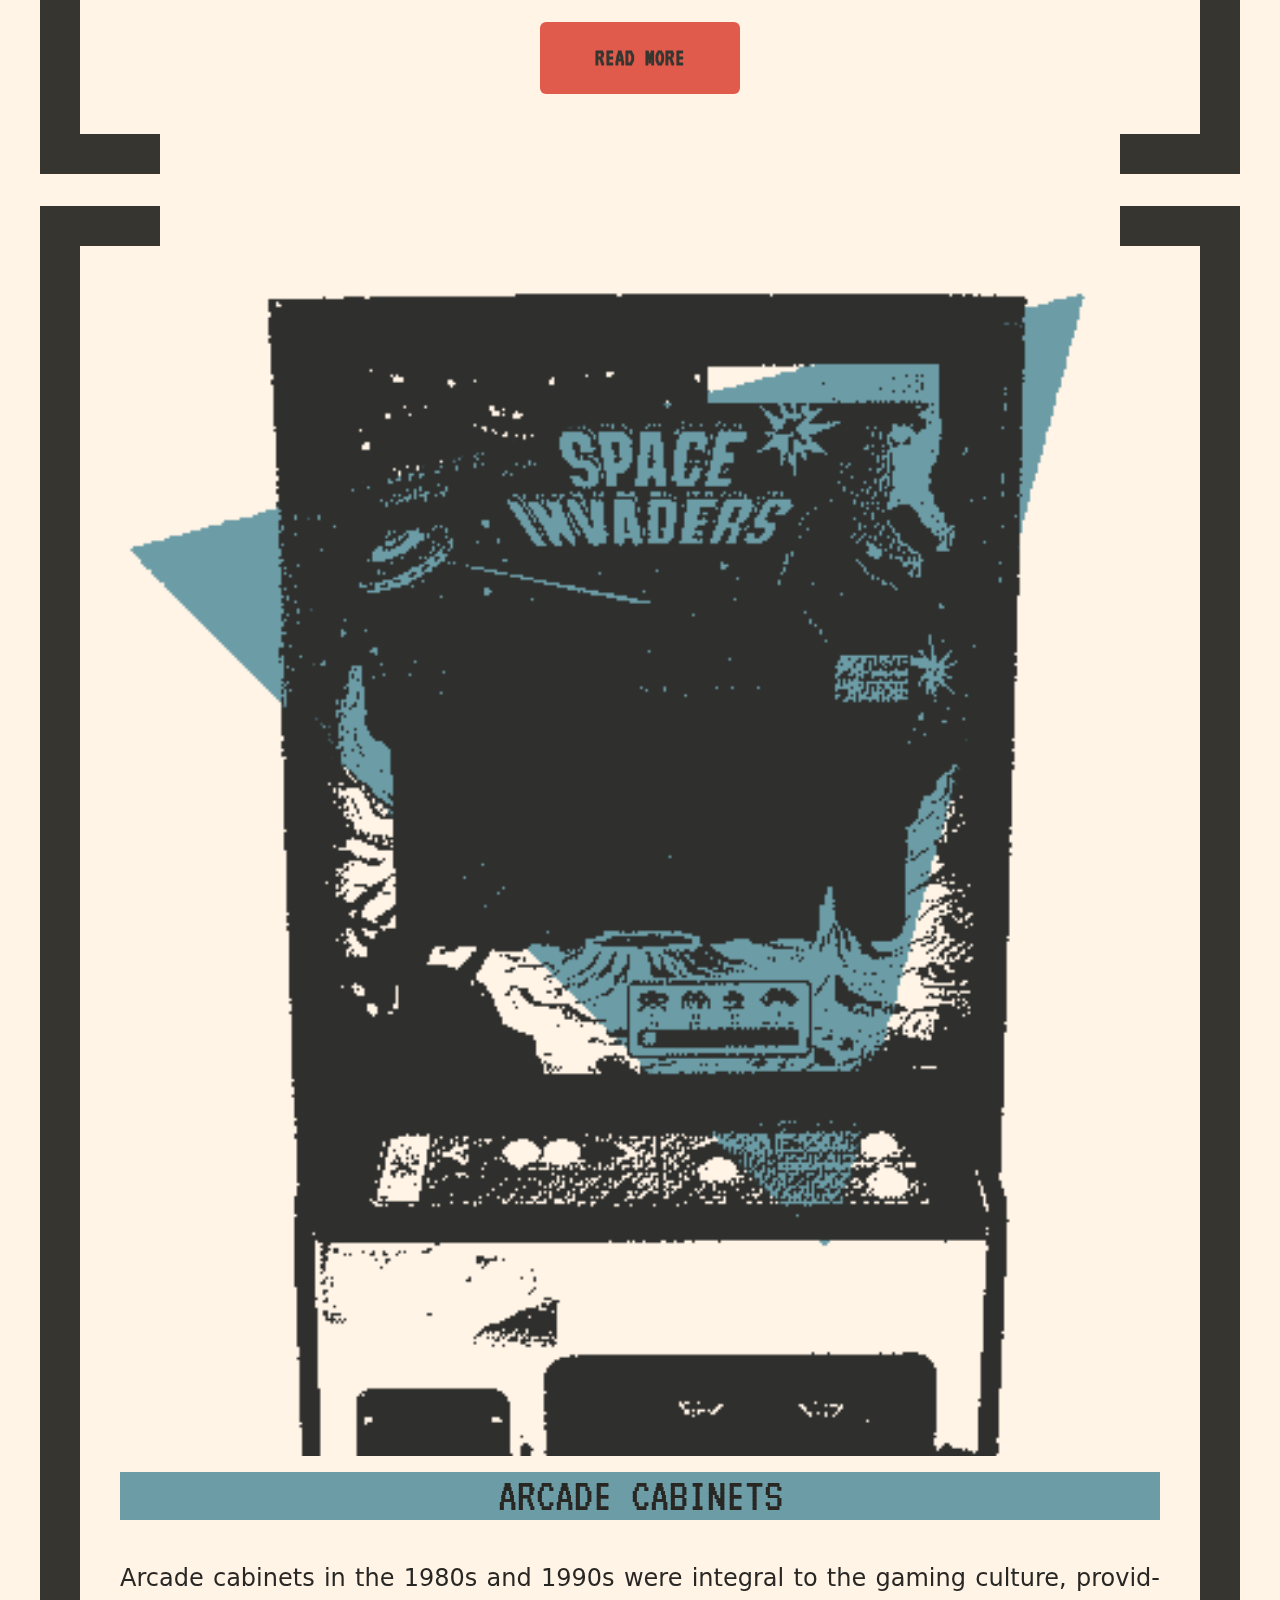
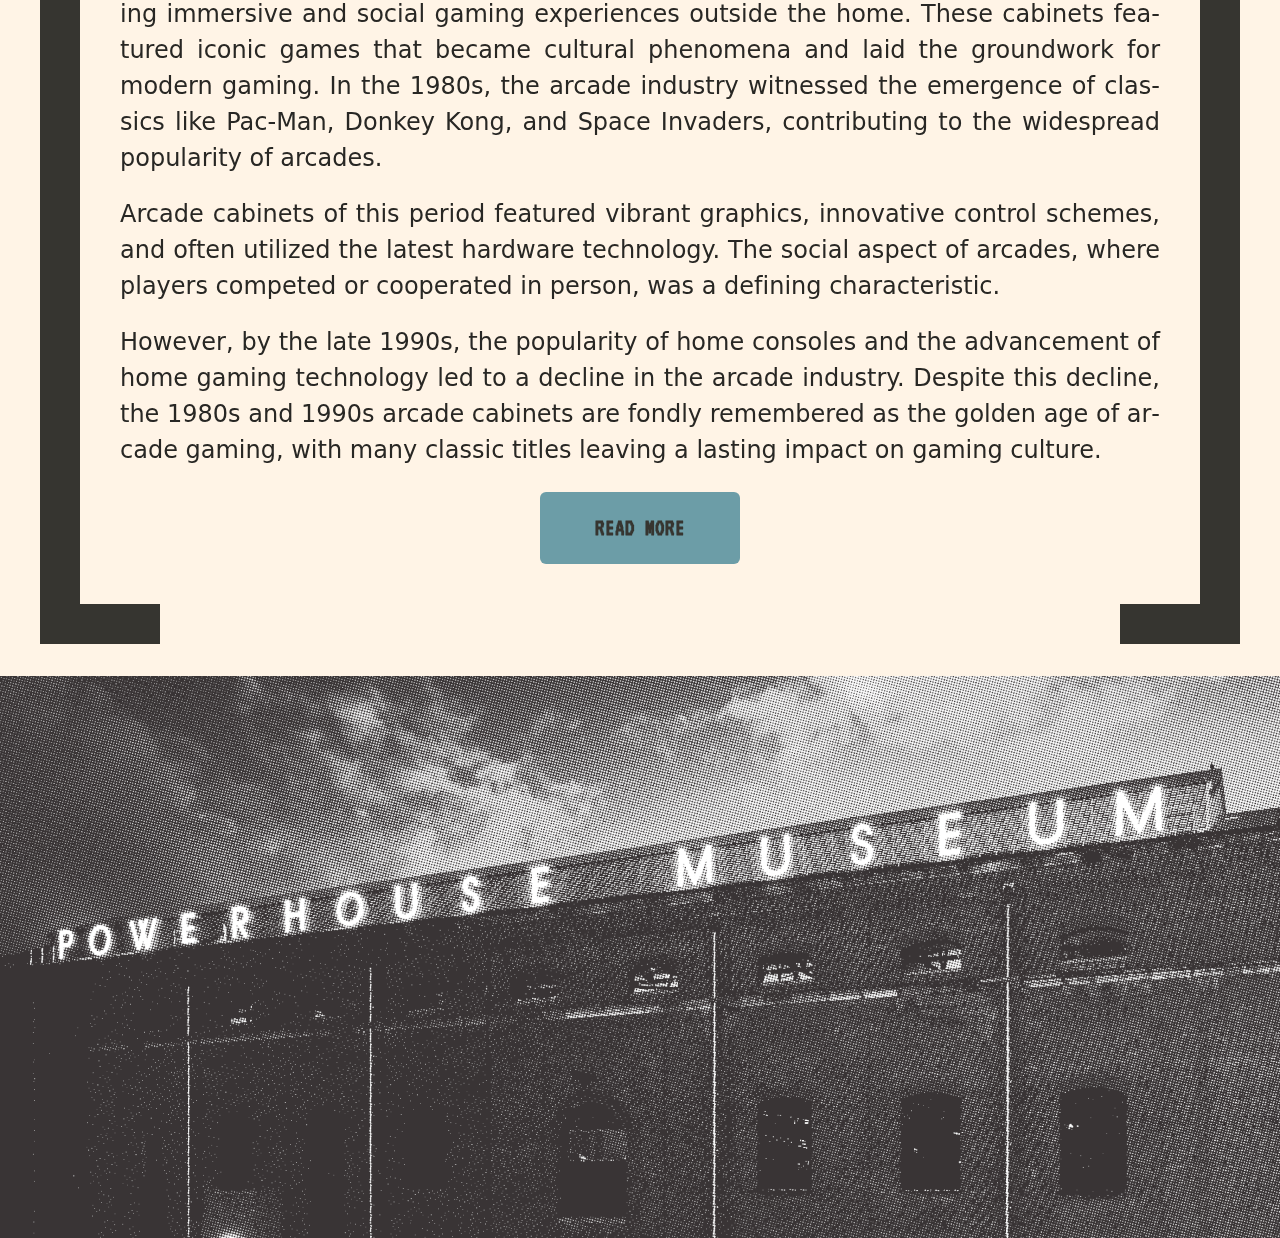
==== commit e437116a: "Add files via upload" ====
--- a/index.html
+++ b/index.html
@@ -16,11 +16,10 @@
 
 <body class="bg_cream">
     <div class="texture"></div>
+    
     <header class="header">
-
         <img src="images/powerhouse.gif" alt="Powerhouse text" class="center">
         <h1 class="header_title">Retro Computer Collection</h1>
-
     </header>
 
     <main>
@@ -114,7 +113,8 @@
             <div class="bracket_corners_right"></div>
         </div>
     </main>
-    <footer class="background">
+    <footer>
+        <img src="images/powerhouse_building.gif" alt="An image of the Powerhouse museum" loading="lazy">
     </footer>
 </body>
 </html>--- a/style/homepage.css
+++ b/style/homepage.css
@@ -2,13 +2,12 @@
 Root
 ========================================================================== */
 :root {
-
-    --clr_cream: hsl(34, 100%, 95%);
+    --clr_cream:  hsl(34, 100%, 95%);
     --clr_dark_1: hsl(50, 6%, 20%);
     --clr_dark_2: hsl(48, 5%, 15%);
     --clr_yellow: hsl(39, 100%, 75%);
-    --clr_red: hsl(6, 71%, 59%);
-    --clr_blue: hsl(190, 25%, 54%);
+    --clr_red:    hsl(6, 71%, 59%);
+    --clr_blue:   hsl(190, 25%, 54%);
 
     --ff_system: system-ui, "Segoe UI", Roboto, Oxygen-Sans, Ubuntu, Cantarell, "Helvetica Neue", sans-serif;
     --ff_retro: "VT323-Regular";
@@ -46,13 +45,6 @@
 p {
     margin-top: 1.25rem;
 }
-footer {
-    height: 1000px;
-    background-repeat: no-repeat;
-    background-attachment: fixed;
-    background-size: cover;
-    background-image: url(../images/powerhouse_building.png);
-}
 /* ==========================================================================
 Component Classes
 ========================================================================== */
@@ -178,7 +170,7 @@
 .texture {
     position: fixed;
     background-repeat: repeat;
-    background-image: url('../images/noise.png');
+    background-image: url(../images/noise.png);
     mix-blend-mode: normal;
     pointer-events: none;
     height: 100%; 
@@ -211,7 +203,6 @@
     .bracket_corners_right::after {display: none;}
     .bracket_corners_right::before {display: none;}
     .bracket_container{border: none; margin: 0;}
-    footer {height: 200px; background-color: var(--clr_dark_1); background-image: unset;}
 }
 @media (min-width: 1300px) {
     .header_title {
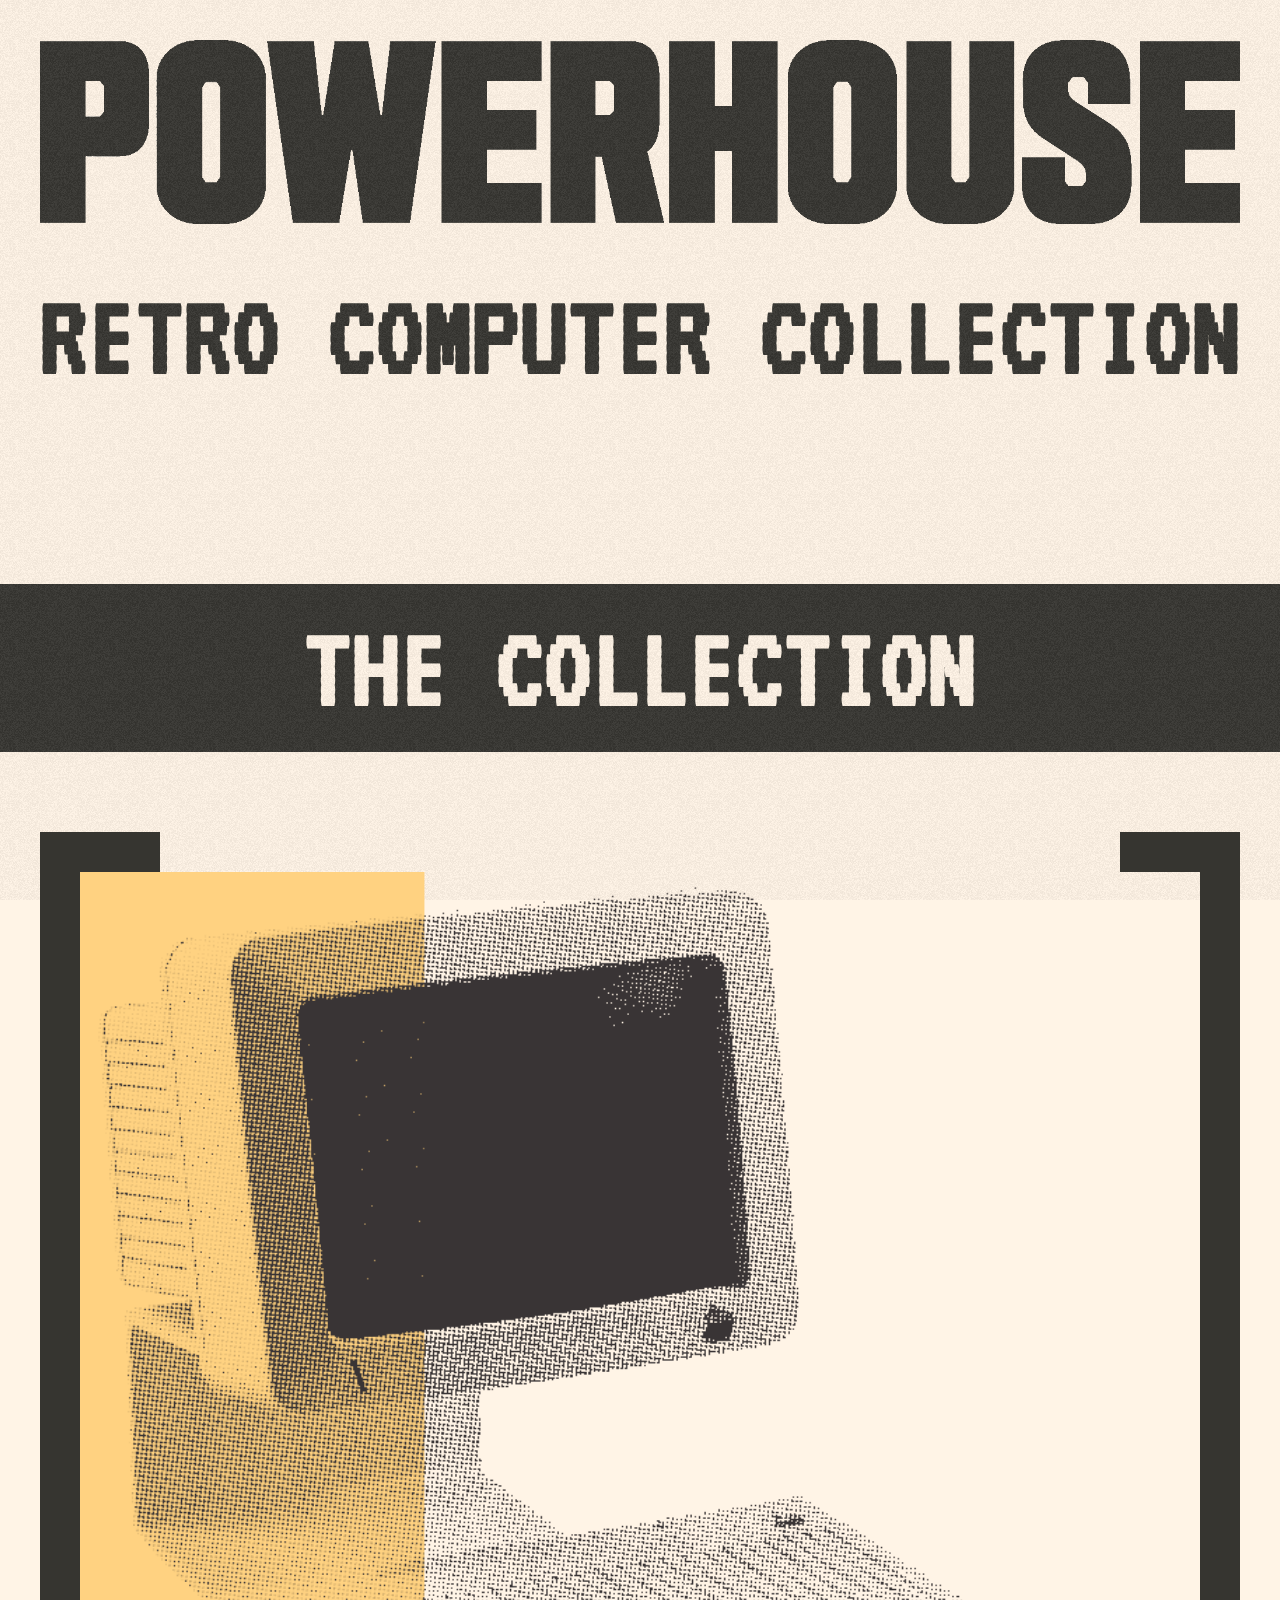
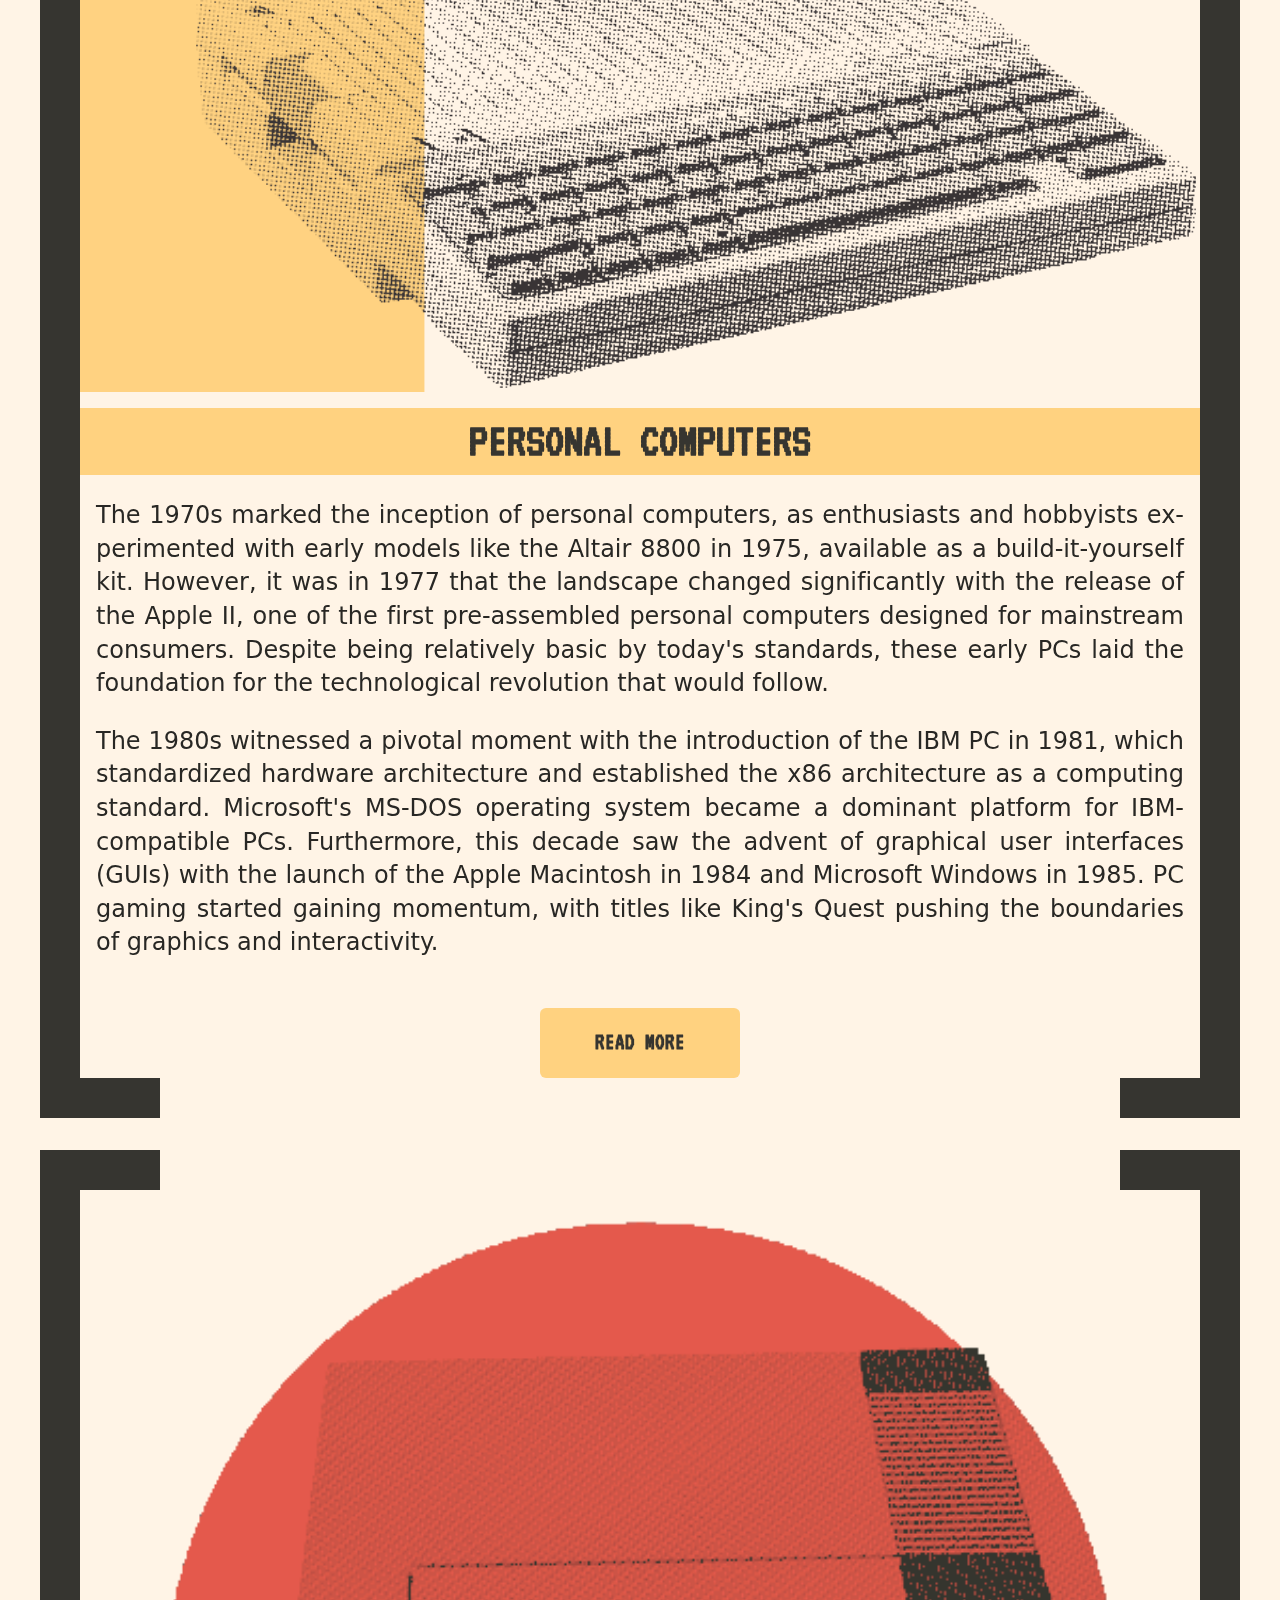
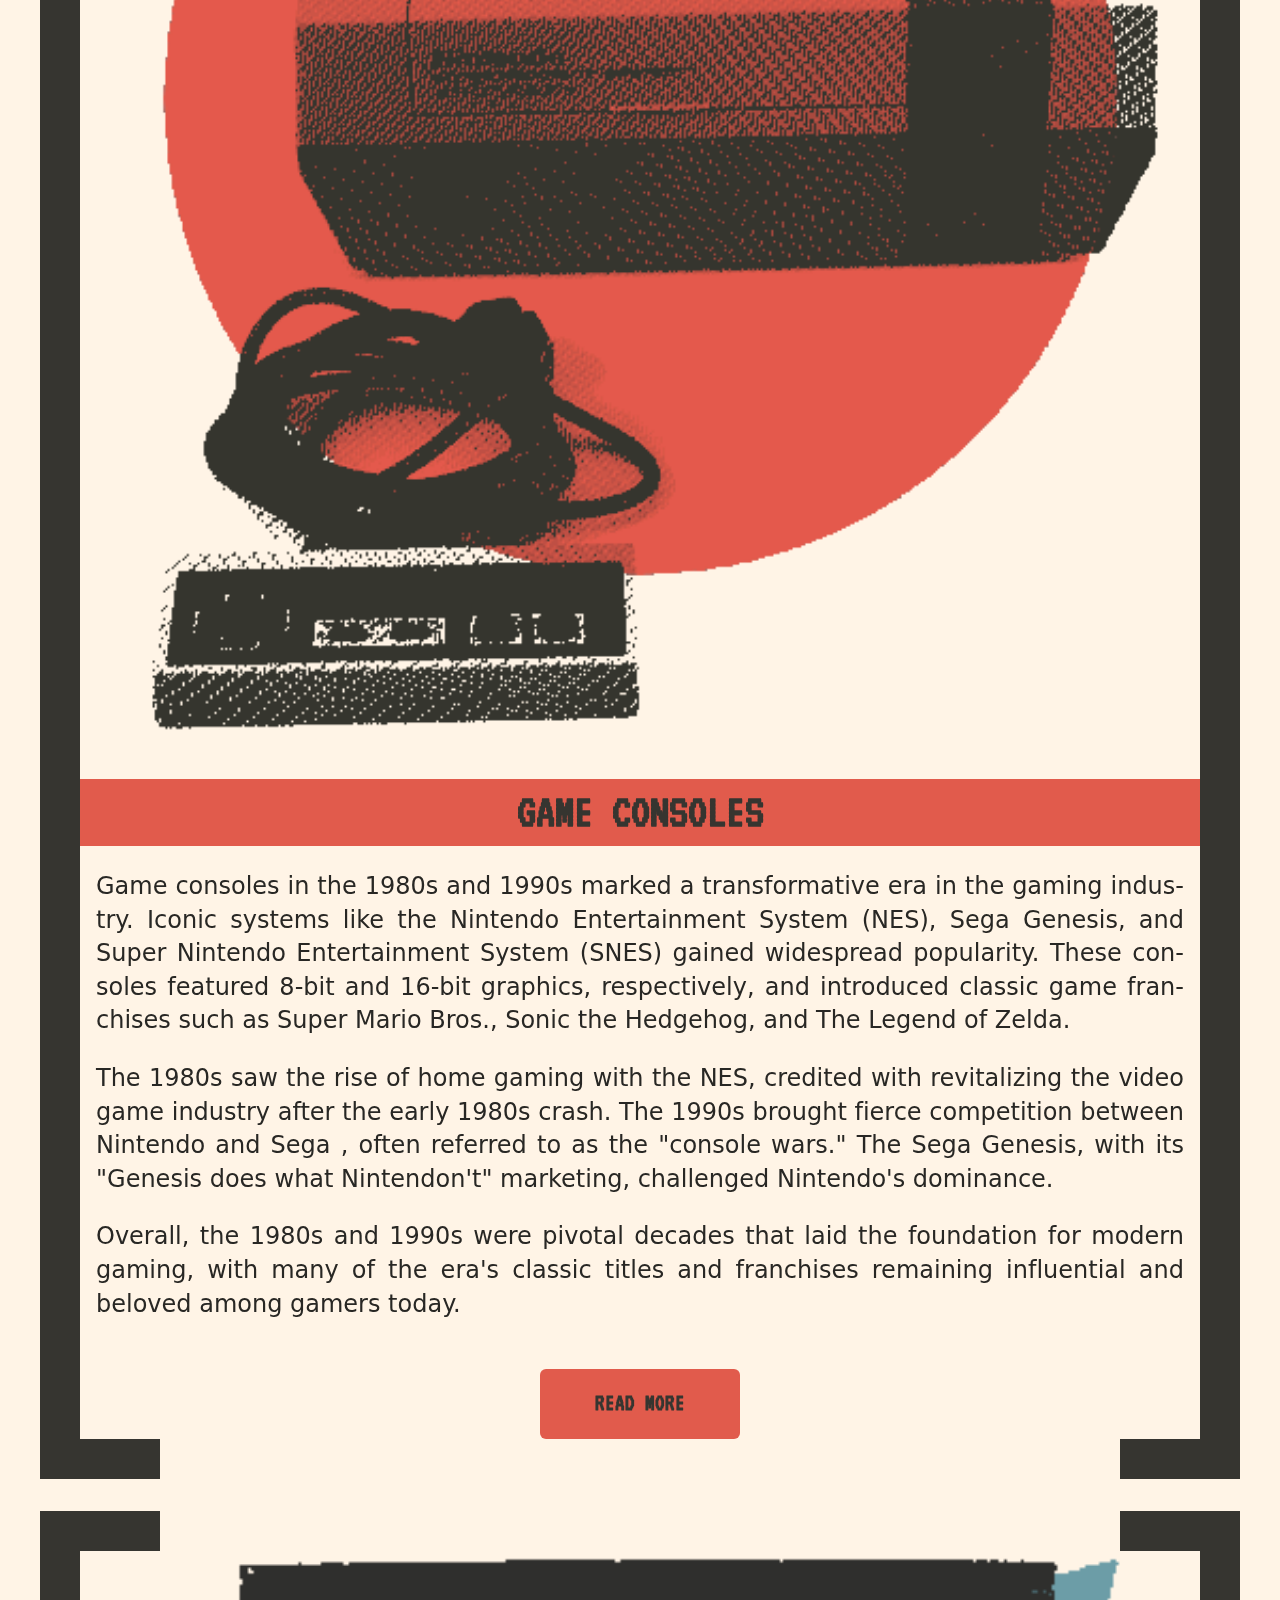
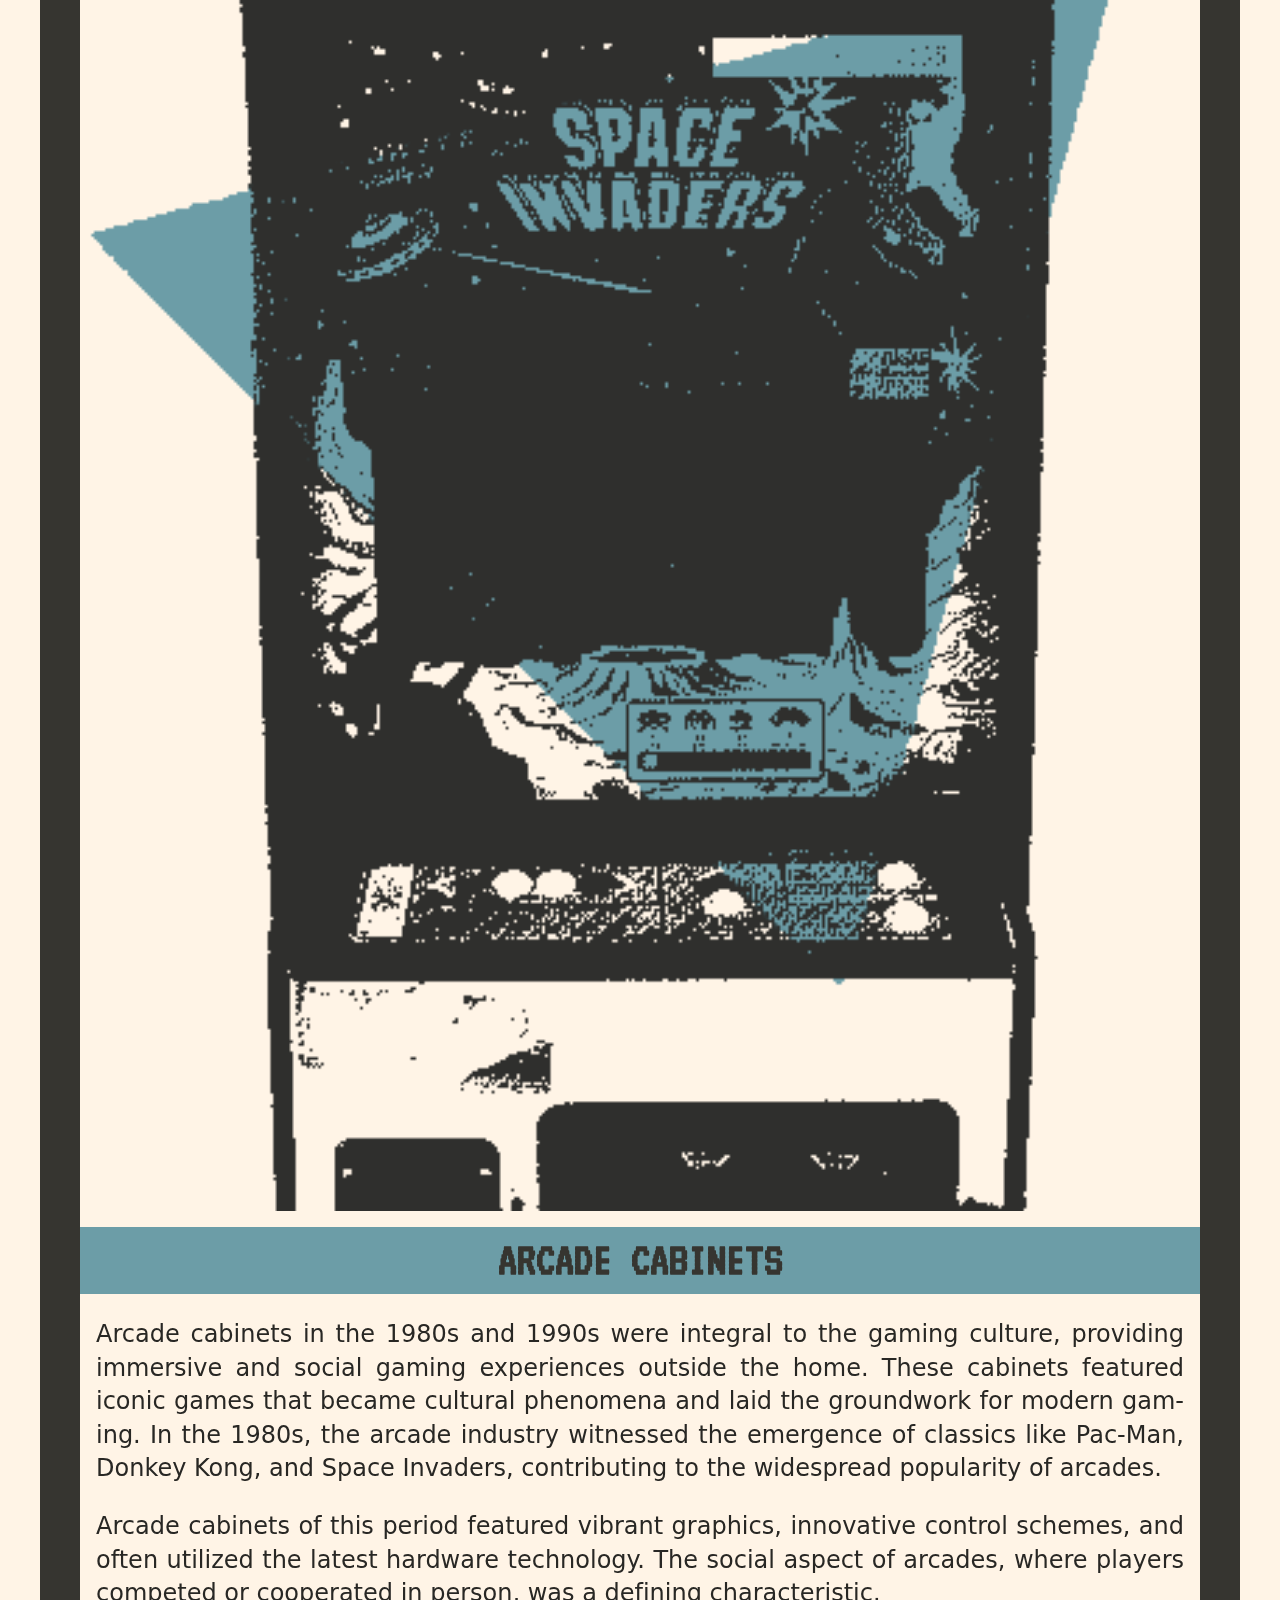
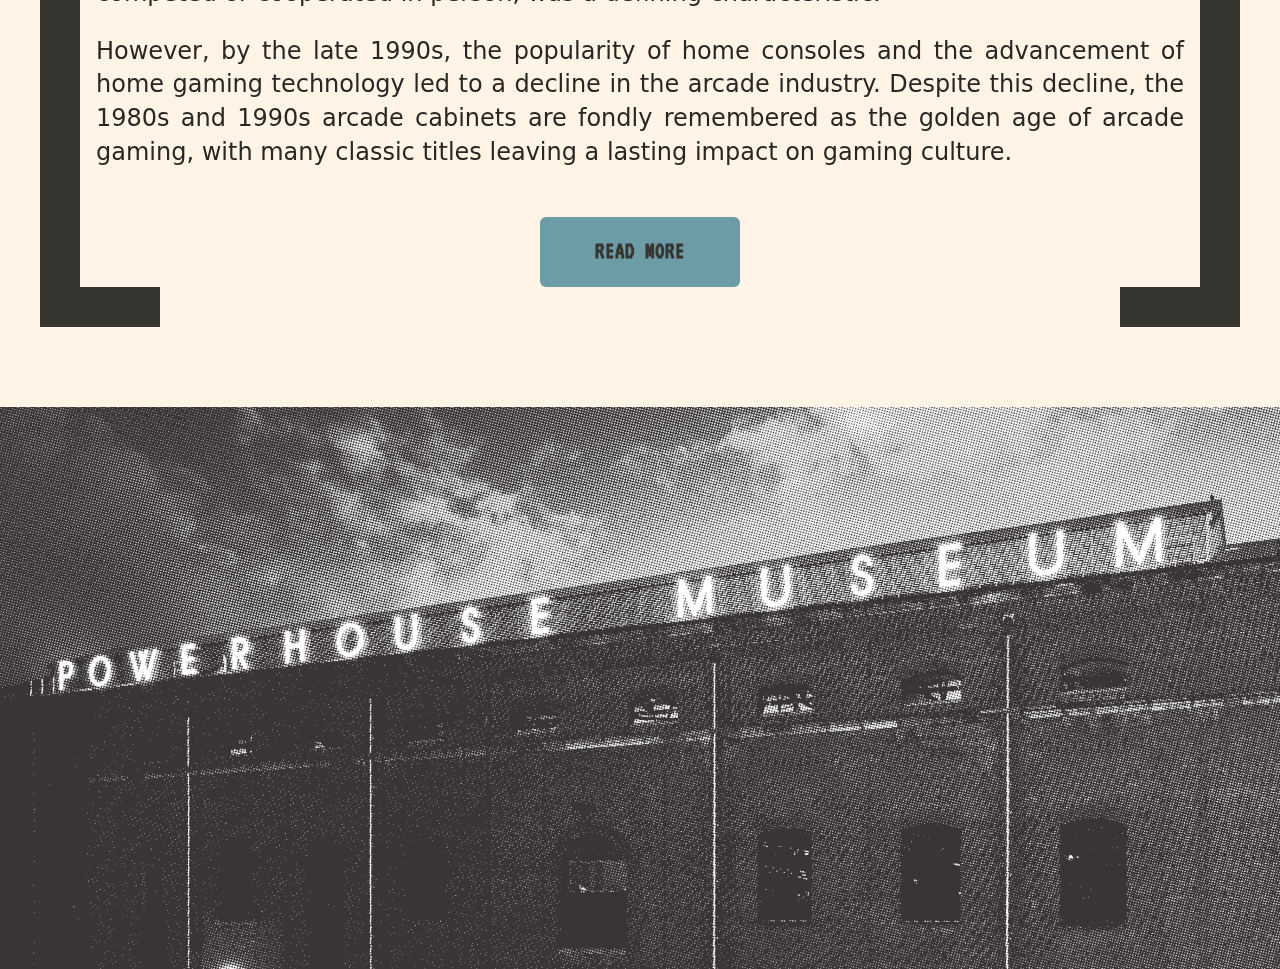
==== commit ae73385e: "Improved layout responsiveness" ====
--- a/index.html
+++ b/index.html
@@ -1,36 +1,33 @@
 <!DOCTYPE html>
 <html lang="en">
 <head>
-    <!-- Meta Data -->
     <meta charset="UTF-8">
     <meta name="viewport" content="width=device-width, initial-scale=1.0">
     <meta name="description" content="A website showcasing retro and vintage computers from the Powerhouse museum's collection.">
     <meta name="author" content="Adam Seaton">
-
+    
     <title>Powerhouse Retro Computers</title>
 
-    <!-- Style, Scripts & External Links -->
     <link rel="stylesheet" href="style/homepage.css">
     <link rel="icon" type="image/gif" href="images/favicon.gif">
+    <link rel="preconnect" href="https://fonts.googleapis.com">
+    <link rel="preconnect" href="https://fonts.gstatic.com" crossorigin>
+    <link href="https://fonts.googleapis.com/css2?family=VT323&display=swap" rel="stylesheet">
 </head>
+<body>
+    <div class="texture"></div>
+    <header class="header">
+        <img class="header__img" src="images/powerhouse.gif" alt="Image of text: Powerhouse">
+        <h1 class="header__title">Retro Computer Collection</h1>
+    </header>
+    <main class="main">
+        <h2 class="main__title">The Collection</h2>
 
-<body class="bg_cream">
-    <div class="texture"></div>
-    
-    <header class="header">
-        <img src="images/powerhouse.gif" alt="Powerhouse text" class="center">
-        <h1 class="header_title">Retro Computer Collection</h1>
-    </header>
-
-    <main>
-        <h2 class="collection_header">The Collection</h2>
-        <!-- Personal Computers Section -->
-        <div class="bracket_container">
+        <div class="brackets_container">
             <div class="bracket_corners_left"></div>
-            <div class="flex_container">
-                <img src="images/apple_ii.gif" alt="An image of an Apple II computer" loading="lazy">
-                <article>
-                    <h3 class="category_header | bg_yellow">Personal Computers</h3>
+            <article class="grid_container">
+                <div class="flow">
+                    <h3 class="category_title | theme--yellow">Personal Computers</h3>
                     <p class="category_text">
                         The 1970s marked the inception of personal computers, as enthusiasts and hobbyists experimented 
                         with early models like the Altair 8800 in 1975, available as a build-it-yourself kit. However, it 
@@ -47,17 +44,18 @@
                         and Microsoft Windows in 1985. PC gaming started gaining momentum, with titles like King's Quest 
                         pushing the boundaries of graphics and interactivity.
                     </p>
-                    <a href="pages/apple.html" class="btn | btn--yellow">Read More</a>
-                </article>
-            </div>
+                    <a class="btn | theme--yellow" href="pages/apple.html">Read More</a>
+                </div>
+                <img class="category_img | order--first"src="images/apple_ii.gif" alt="Image of an apple II computer">
+            </article>
             <div class="bracket_corners_right"></div>
         </div>
-        <!-- Game Consoles Section -->
-        <div class="bracket_container">
+
+        <div class="brackets_container">
             <div class="bracket_corners_left"></div>
-            <div class="flex_container">
-                <article>
-                    <h3 class="category_header | bg_red">Game Consoles</h3>
+            <article class="grid_container">
+                <div class="flow">
+                    <h3 class="category_title | theme--red">Game Consoles</h3>
                     <p class="category_text">
                         Game consoles in the 1980s and 1990s marked a transformative era in the gaming industry. Iconic 
                         systems like the Nintendo Entertainment System (NES), Sega Genesis, and Super Nintendo Entertainment
@@ -76,19 +74,18 @@
                         with many of the era's classic titles and franchises remaining influential and beloved among gamers
                         today.
                     </p>
-                    <a href="pages/nes.html" class="btn | btn--red">Read More</a>
-                </article>
-                <img src="images/nes.gif" alt="An image of a Nintendo Entertainment System Console" loading="lazy">
-            </div>
+                    <a class="btn | theme--red" href="pages/nes.html">Read More</a>
+                </div>
+                <img class="category_img | order--second"src="images/nes.gif" alt="Image of a Nintendo Entertainment System">
+            </article>
             <div class="bracket_corners_right"></div>
         </div>
-        <!-- Arcade Cabinets Section -->
-        <div class="bracket_container">
+
+        <div class="brackets_container">
             <div class="bracket_corners_left"></div>
-            <div class="flex_container">
-                <img src="images/space_invaders.gif" alt="An image of a space invaders cabinet" loading="lazy">
-                <article>
-                    <h3 class="category_header | bg_blue">Arcade Cabinets</h3>
+            <article class="grid_container">
+                <div class="flow">
+                    <h3 class="category_title | theme--blue">Arcade Cabinets</h3>
                     <p class="category_text">
                         Arcade cabinets in the 1980s and 1990s were integral to the gaming culture, providing immersive and 
                         social gaming experiences outside the home. These cabinets featured iconic games that became 
@@ -107,14 +104,16 @@
                         cabinets are fondly remembered as the golden age of arcade gaming, with many classic titles leaving 
                         a lasting impact on gaming culture.
                     </p>
-                    <a href="pages/space_invaders.html" class="btn | btn--blue">Read More</a>
-                </article>
-            </div>
+                    <a class="btn | theme--blue" href="pages/space_invaders.html">Read More</a>
+                </div>
+                <img class="category_img | order--first"src="images/space_invaders.gif" alt="Image of a Space Invaders arcade cabinet">
+            </article>
             <div class="bracket_corners_right"></div>
         </div>
+        
     </main>
-    <footer>
-        <img src="images/powerhouse_building.gif" alt="An image of the Powerhouse museum" loading="lazy">
+    <footer class="footer">
+        <img src="images/powerhouse_building.gif" alt="">
     </footer>
 </body>
 </html>--- a/style/homepage.css
+++ b/style/homepage.css
@@ -9,90 +9,113 @@
     --clr_red:    hsl(6, 71%, 59%);
     --clr_blue:   hsl(190, 25%, 54%);
 
-    --ff_system: system-ui, "Segoe UI", Roboto, Oxygen-Sans, Ubuntu, Cantarell, "Helvetica Neue", sans-serif;
-    --ff_retro: "VT323-Regular";
+    --ff_main: system-ui, "Segoe UI", Roboto, Oxygen-Sans, Ubuntu, Cantarell, "Helvetica Neue", sans-serif;
+    --ff_retro: "VT323", monospace;
     
-    --fs_100: 1rem;
-    --fs_150: 1.5rem;
-    --fs_200: 2rem;
-    --fs_300: 3rem;
-    --fs_400: 4rem;
-    --fs_500: 5rem;
-    --fs_750: 7.5rem;
+    --fs_small: 1rem;
+    --fs_regular: 1.5rem;
+    --fs_medium: 3rem;
+    --fs_large: clamp(3rem, 12vw + 1rem, 7.5rem);
 
-    --b_size: 2.5rem;
-    --b_width: 5rem;
+    --fw_regular: 400;
+
+    --border_width: 2.5rem;
+    --corner_width: 5rem;
 }
 /* ==========================================================================
 HTML Elements
 ========================================================================== */
+*, 
+*::before, 
+*::after {
+    box-sizing: border-box;
+}
 * {
     margin: 0;
     padding: 0;
+}
+body {
+    font-family: var(--ff_main);
+    font-weight: var(--fw_regular);
+    font-size: var(--fs_regular);
+    color: var(--clr_dark_2);
+    background-color: var(--clr_cream);
+    line-height: 1.4;
+    text-rendering: optimizeSpeed;
+    -webkit-font-smoothing: antialiased;
+}
+img, picture, video, canvas, svg {
+    display: block;
+    width: 100%;
+    height: auto;
+}
+input, button, textarea, select {
     font: inherit;
-    box-sizing: border-box; 
-}
-body {
-    font-size: 100%;
-    line-height: 1.5;
-    text-rendering: optimizeSpeed;
-}
-img {
-    max-width: 100%;
-    display: block;
-    height: auto;
-}
-p {
-    margin-top: 1.25rem;
 }
 /* ==========================================================================
 Component Classes
 ========================================================================== */
-.bracket_container {
-    position: relative;
-    border: var(--b_size) solid var(--clr_dark_1);
-    border-top: none;
-    border-bottom: none;
-    margin: 2rem 2.5rem;
-    padding: 2.5rem;
-    font-size: var(--fs_100);
-}
-.bracket_corners_left::after {
-    content: "";
-    position: absolute;
-    bottom: 0;
-    left: 0;
-    border-top: var(--b_size) solid var(--clr_dark_1);
-    width: var(--b_width);
-}
-.bracket_corners_left::before {
-    content: "";
-    position: absolute;
-    top: 0;
-    left: 0;
-    border-top: var(--b_size) solid var(--clr_dark_1);
-    width: var(--b_width);
-}
-.bracket_corners_right::after {
-    content: "";
-    position: absolute;
-    bottom: 0;
-    right: 0;
-    border-top: var(--b_size) solid var(--clr_dark_1);
-    width: var(--b_width);
-}
-.bracket_corners_right::before {
-    content: "";
-    position: absolute;
-    top: 0;
-    right: 0;
-    border-top: var(--b_size) solid var(--clr_dark_1);
-    width: var(--b_width);    
+.texture {
+    position: fixed;
+    background-repeat: repeat;
+    background-image: url("../images/noise.png");
+    mix-blend-mode: normal;
+    pointer-events: none;
+    height: 100%; 
+    width: 100%;
+}
+.header {
+    padding: clamp(1rem, 4vw, 2.5rem);
+}
+.header__img {
+    margin-inline: auto;
+}
+.header__title {
+    margin-top: 4rem;
+    font-family: var(--ff_retro);
+    font-size: var(--fs_large);
+    color: var(--clr_dark_1);
+    text-transform: uppercase;
+    text-align: center;
+    line-height: 0.8;
+    margin-inline: auto;
+}
+.main__title {
+    margin-top: 10rem;
+    margin-bottom: 5rem;
+    font-family: var(--ff_retro);
+    font-size: var(--fs_large);
+    color: var(--clr_cream);
+    background-color: var(--clr_dark_1);
+    text-transform: uppercase;
+    text-align: center;
+}
+.brackets_container {
+    margin-top: 3rem;
+}
+.grid_container {
+    display: grid;
+}
+.category_title {
+    --clr_theme: var(--clr_cream);
+    margin-top: 1rem;
+    font-family: var(--ff_retro);
+    font-size: var(--fs_medium);
+    color: var(--clr_dark_1);
+    background-color: var(--clr_theme);
+    text-transform: uppercase;
+    text-align: center;
+}
+.category_text {
+    padding-inline: 1rem;
+    padding-top: 1.5rem;
+    margin-inline: auto;
+    hyphens: auto;
 }
 .btn {
+    margin-top: 3rem;
     display: block;
     padding: 0.75em 0.5em;
-    margin-top: 1.5rem;
     max-width: 200px;
     border-radius: 6px;
     text-align: center;
@@ -100,129 +123,112 @@
     font-size: 24px;
     cursor: pointer;
     border: none;
-    background-color: var(--clr_btn);
+    font-weight: bold;
+    margin-inline: auto;
     color: var(--clr_dark_1);
-    font-family: var(--ff_retro);
-    font-weight: bold;
-    margin-inline: auto;
-    text-transform: uppercase;
+    text-transform: uppercase;
+    font-family: var(--ff_retro);
+    background-color: var(--clr_theme);
 }
 .btn:hover {
     background-color: var(--clr_dark_1);
-    color: var(--clr_btn);
-    font-weight: bold;
-}
-.category_header {
-    margin-inline: auto;
-    line-height: 1;
-    color: var(--clr_dark_2);
-    font-family: var(--ff_retro);
-    font-size: var(--fs_300);
-    text-transform: uppercase;
-    text-align: center;
-    margin-bottom: 2.5rem;
-}
-.category_text {
-    font-family: var(--ff_system);
-    font-size: var(--fs_150);
-    color: var(--clr_dark_2);
-    text-align: justify;
-    hyphens: auto;
-}
-.collection_header {
-    margin-inline: auto;
-    margin-bottom: 5rem;
-    margin-top: 22rem;
-    line-height: 1.6;
-    color: var(--clr_cream);
-    background-color: var(--clr_dark_1);
-    font-family: var(--ff_retro);
-    font-size: var(--fs_750);
-    text-transform: uppercase;
-    text-align: center;
-}
-.flex_container {
-    --min: 800px;
-    --gap: 1rem;
-    display: flex;
-    flex-wrap: wrap;
-    gap: var(--gap);
-    padding: 2.5rem 0;
-}
-.flex_container > * {
-    flex: 1 1 var(--min);
-    display: inline-block;
-}
-.header {
-    padding: 2.5rem;
-}
-.header_title {
-    font-family: var(--ff_retro);
-    font-size: var(--fs_750);
-    font-weight: bold;
-    text-transform: uppercase;
-    color: var(--clr_dark_1);
-    line-height: 0.8;
-    margin-top: 2.5rem;
-    margin-inline: auto;
-    text-align: center;
-}
-.texture {
-    position: fixed;
-    background-repeat: repeat;
-    background-image: url(../images/noise.png);
-    mix-blend-mode: normal;
-    pointer-events: none;
-    height: 100%; 
-    width: 100%;
+    color: var(--clr_theme);
+}
+.category_img {
+    margin-inline: auto;
+    order: -1;
+}
+.footer {
+    margin-top: 5rem;
 }
 /* ==========================================================================
 Animation, Media Queries, & Fonts
 ========================================================================== */
+@font-face {
+    font-family: "VT323";
+    src: url("../fonts/VT323-Regular.ttf") format("truetype");
+}
 @keyframes typing {
-    from {width: 0}
+    from {
+        width: 0
+    }
 }
 @keyframes blink {
-    50% {border-color: transparent}
-}
-@font-face {
-    font-family: "VT323-Regular";
-    src: url("../fonts/VT323-Regular.ttf") format('truetype');
-}
-@media (max-width: 1878px) {
-    .container {flex-direction: column;}
-    .flex_container img {order: 1;}
-    .flex_container article {order: 2;}
-}
-@media (max-width: 500px) {
-    .texture {display: none;}
-    .header_title {font-size: var(--fs_500);}
-    .collection_header {font-size: var(--fs_400);}
-    .bracket_corners_left::after {display: none;}
-    .bracket_corners_left::before {display: none;}
-    .bracket_corners_right::after {display: none;}
-    .bracket_corners_right::before {display: none;}
-    .bracket_container{border: none; margin: 0;}
+    50% {
+        border-color: transparent
+    }
+}
+@media (min-width: 800px) {
+    .category_text {
+        text-align: justify;
+    }
+    .brackets_container {
+        position: relative;
+        border: var(--border_width) solid var(--clr_dark_1);
+        border-top: none;
+        border-bottom: none;
+        margin: 2rem 2.5rem;
+        padding: 2.5rem 0rem;
+    }
+    .bracket_corners_left::after {
+        content: "";
+        position: absolute;
+        bottom: 0;
+        left: 0;
+        border-top: var(--border_width) solid var(--clr_dark_1);
+        width: var(--corner_width);
+    }
+    .bracket_corners_left::before {
+        content: "";
+        position: absolute;
+        top: 0;
+        left: 0;
+        border-top: var(--border_width) solid var(--clr_dark_1);
+        width: var(--corner_width);
+    }
+    .bracket_corners_right::after {
+        content: "";
+        position: absolute;
+        bottom: 0;
+        right: 0;
+        border-top: var(--border_width) solid var(--clr_dark_1);
+        width: var(--corner_width);
+    }
+    .bracket_corners_right::before {
+        content: "";
+        position: absolute;
+        top: 0;
+        right: 0;
+        border-top: var(--border_width) solid var(--clr_dark_1);
+        width: var(--corner_width);    
+    }
 }
 @media (min-width: 1300px) {
-    .header_title {
-        /* Typewriter Effect */
+    .header__title {
         overflow: hidden;
-        border-right: .05em solid var(--clr_dark_1);
+        border-right: 0.1ch solid var(--clr_dark_1);
         white-space: nowrap;
-        width: 25ch;
+        width: 24.5ch;
         animation: typing 2.5s steps(20), 
         blink .75s step-end infinite alternate;
     }
+    .main__title {
+        margin-top: 21rem;
+    }
+    .grid_container {
+        grid-template-columns: 1fr 1fr;
+        padding: 1rem;
+    }
+    .category_title {
+        margin-top: 0;
+    }
+    .order--second {
+        order: 1;
+    }
 }
 /* ==========================================================================
 Utility Classes
 ========================================================================== */
-.bg_cream {background-color: var(--clr_cream);}
-.bg_yellow {background-color: var(--clr_yellow);}
-.bg_red {background-color: var(--clr_red);}
-.bg_blue {background-color: var(--clr_blue);}
-.btn--yellow {--clr_btn: var(--clr_yellow);}
-.btn--red {--clr_btn: var(--clr_red);}
-.btn--blue {--clr_btn: var(--clr_blue);}
-.center {margin-inline: auto;}+.theme--yellow {--clr_theme: var(--clr_yellow);}
+.theme--red {--clr_theme: var(--clr_red);}
+.theme--blue {--clr_theme: var(--clr_blue);}